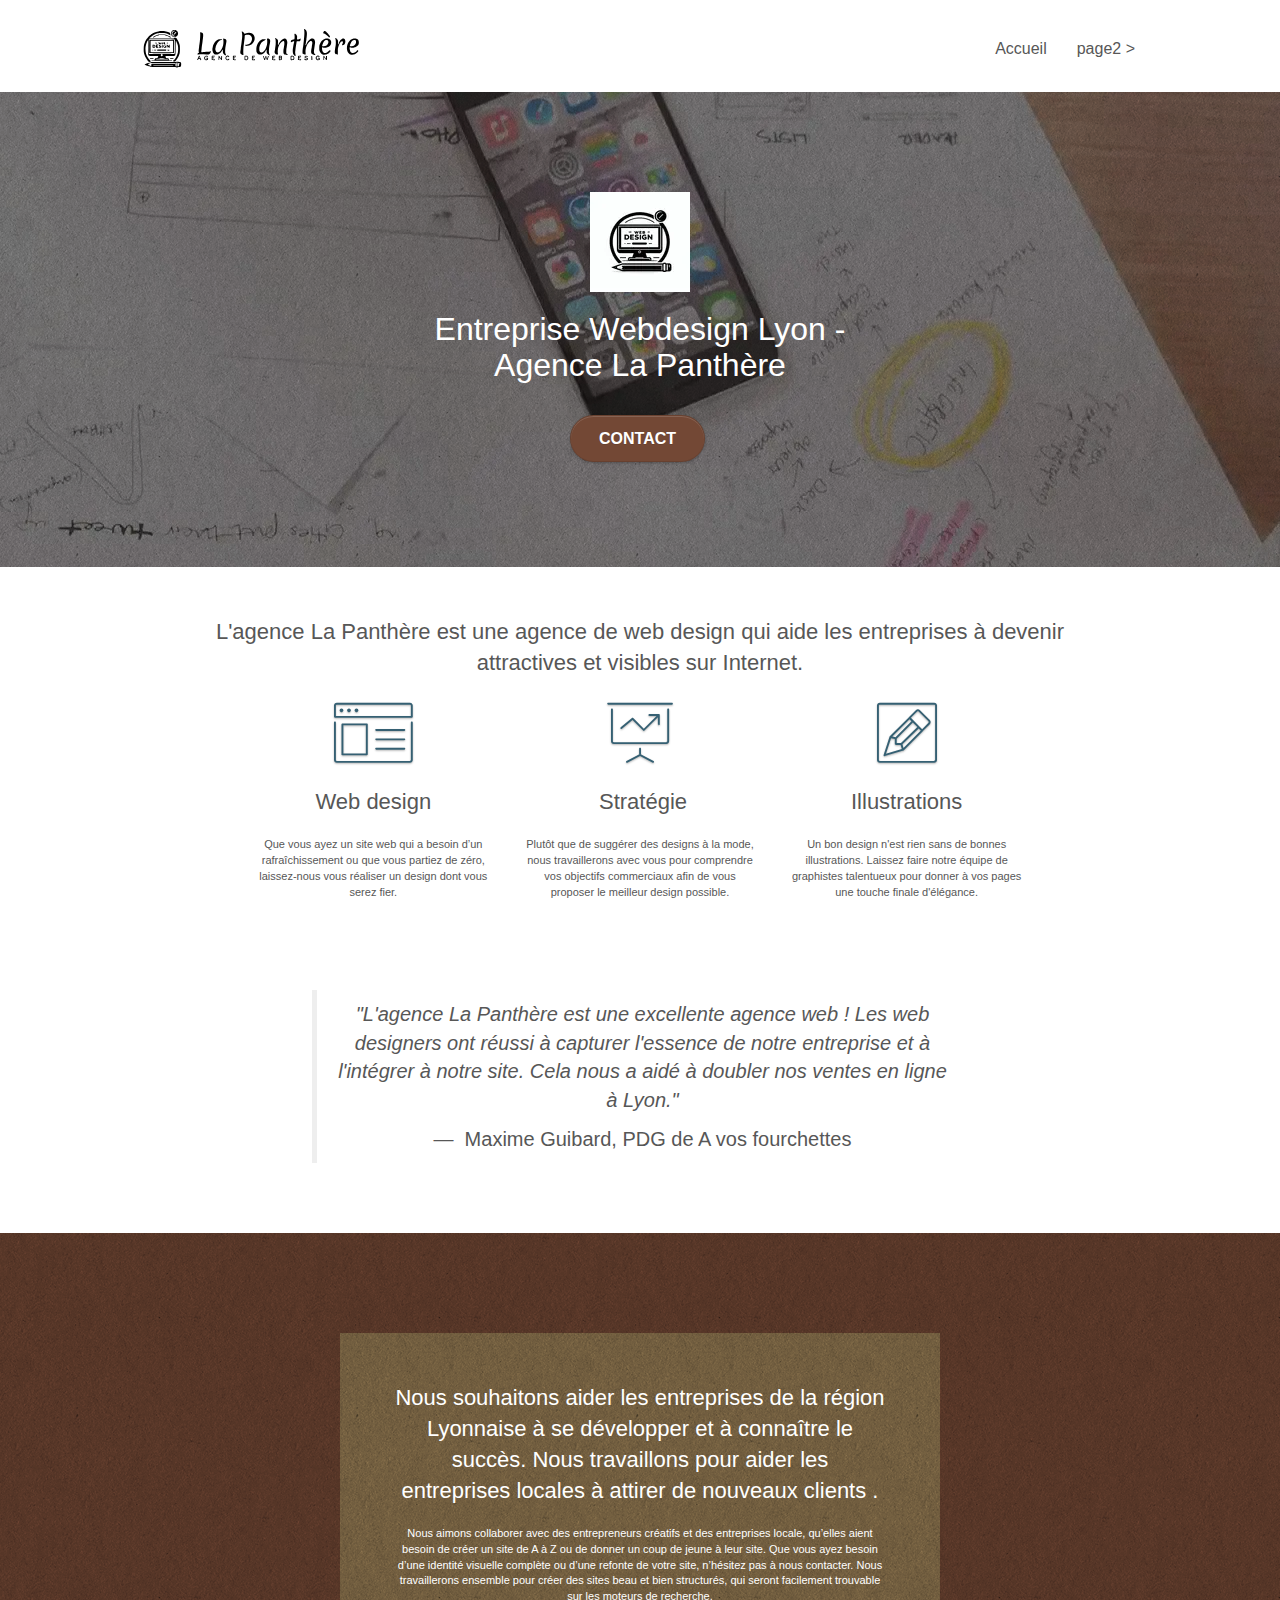
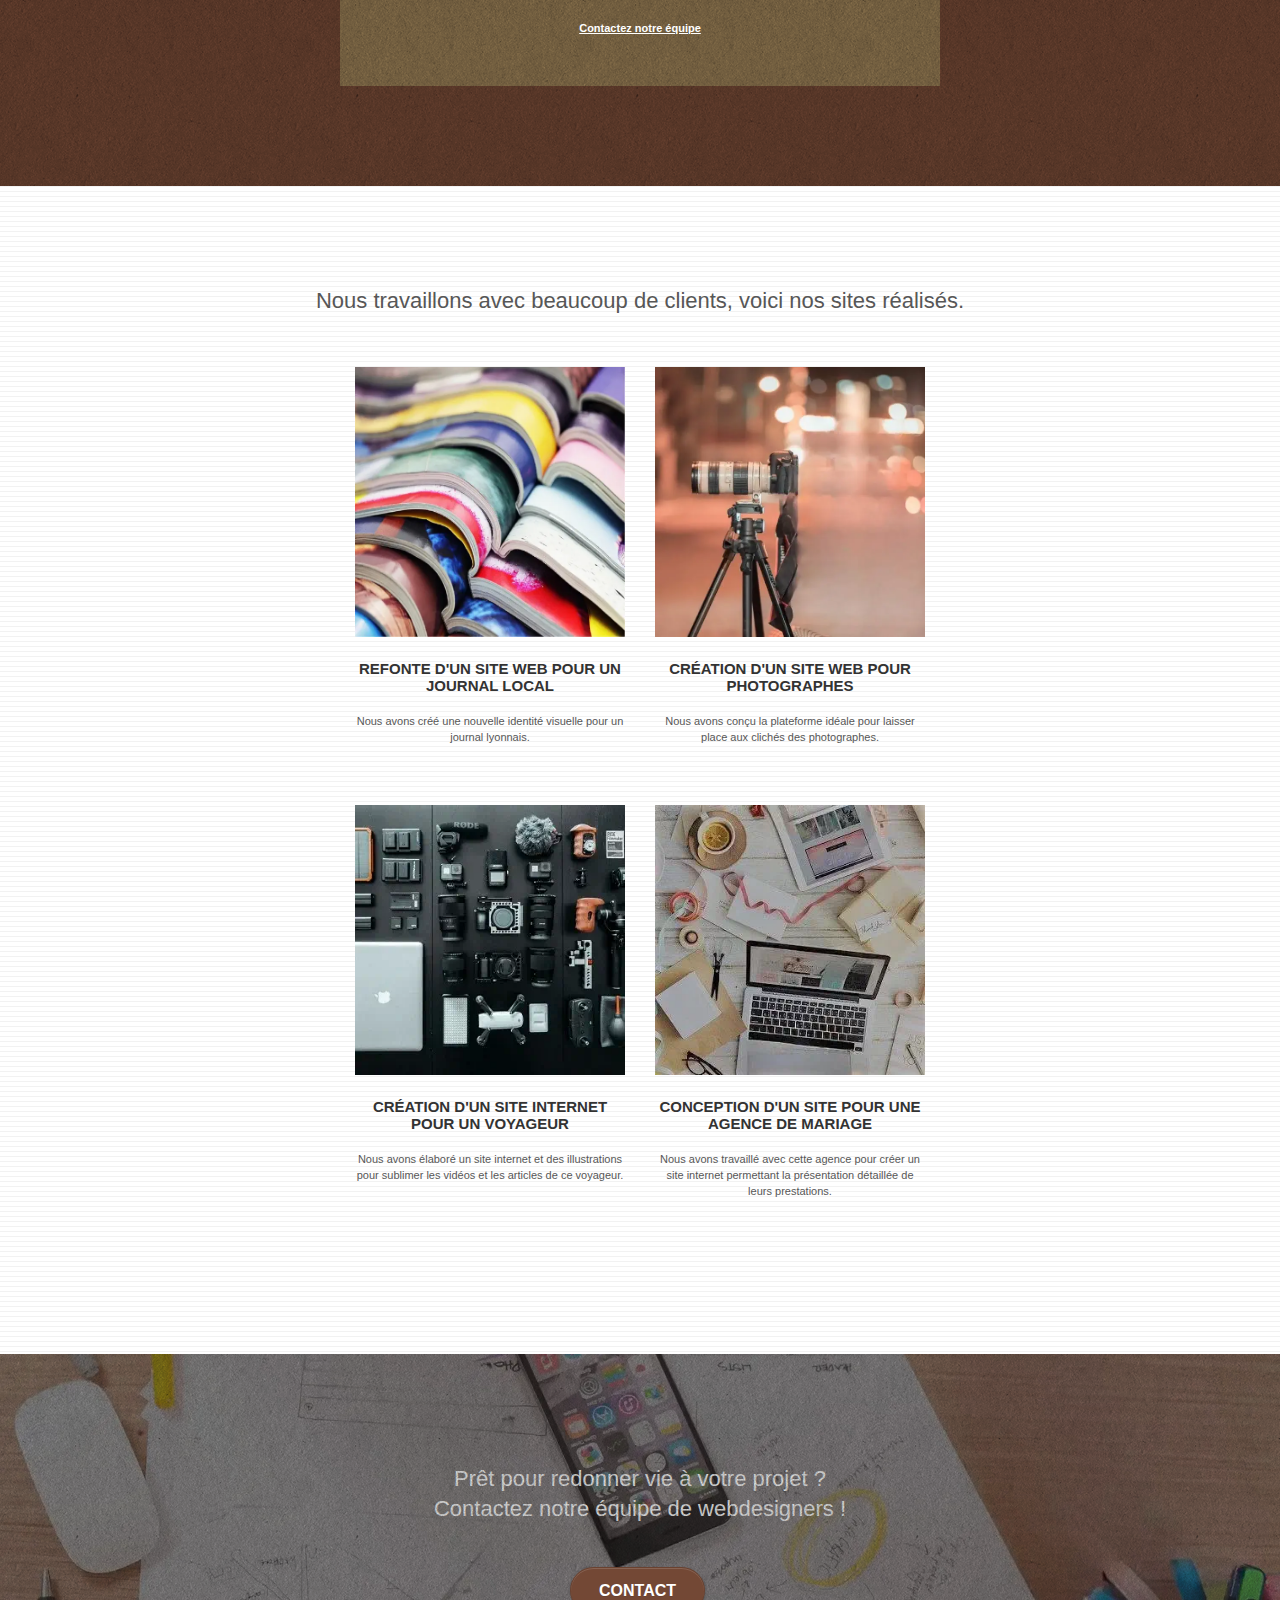
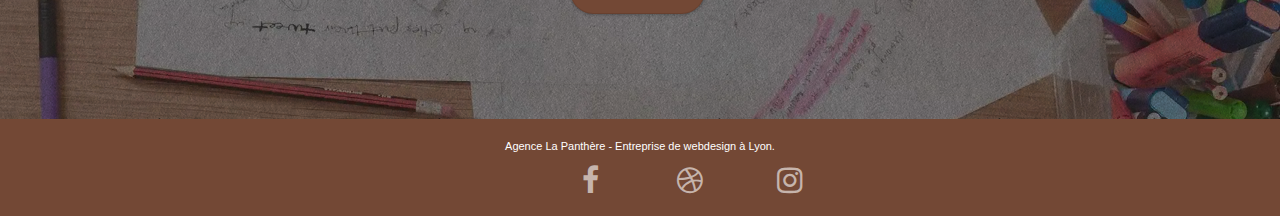
==== index.html @ 99da9e85 "je relie index.html au fichier jquery.touchSwipe.js minifié" ====
<!doctype html>
<html lang="fr">
<head>
    <meta charset="utf-8">
    <meta name="keywords" content="seo, google, site web, site internet, agence design paris, agence design, agence design,agence design,agence design,agence design,agence design,agence design,agence design,agence design">
	<meta name="title" content="Entreprise Webdesign Lyon - La Panthère ">
    <meta name="description" content="Vous recherchez une entreprise de webdesign à Lyon ou vous voulez tout simplement un site pour votre entreprise ? Vous êtes au bon endroit ! Découvrez les sites réalisés par notre équipe de graphistes et développeurs puis contactez-nous pour passer au votre.">
    <meta name="viewport" content="width=device-width, initial-scale=1.0, viewport-fit=cover">
	<meta name="robots" content="index, follow">
    <link rel="shortcut icon" type="image/png" href="favicon.webp">
    
	<link rel="preload" fetchpriority="high" as="image" href="img/agence-la-panthere.webp" type="image/webp">


	<link rel="stylesheet" type="text/css" href="./css-minifier/bootstrap.min.css" media="all">
	<link rel="stylesheet" type="text/css" href="style.min.css" media="all">
	<link rel="stylesheet" type="text/css" href="./css-minifier/font-awesome.min.css" media="all" >
	<link rel="stylesheet" type="text/css" href="./css-minifier/et-line.min.css" media="all">
	
    
	<script src="./js-minifier/jquery-2.1.0.min.js" defer></script>
	<script src="./js-minifier/bootsrap.min.js" defer></script>
	<script src="./js-minifier/blocs.min.js" defer></script>
	<script src="./js-minifier/jquery.touchSwipe.min.js" defer></script>

    <title>Accueil - Agence La Panthère</title>

    
<!-- Analytics -->
 
<!-- Analytics END -->
    
</head>
<body>
<!-- Principal conteneur -->
<div class="page-container">
    
<!-- bloc-0 -->
<header class="bloc bgc-white l-bloc " id="bloc-0">
	<div class="container bloc-sm">

		<nav class="navbar row">
			<div class="navbar-header">
				<a class="navbar-brand" href="index.html"><img src="img/agence-la-panthere-monochrome.svg" alt="Logo accompagné du texte La Panthère Agence de Web Design" height="40" /></a>
				<button aria-controls="toggleNavbar" aria-expanded="false" aria-label="Toggle navigation" id="nav-toggle" type="button" class="ui-navbar-toggle navbar-toggle" data-toggle="collapse" data-target=".navbar-1">
					<span class="sr-only">Toggle navigation</span><span class="icon-bar"></span><span class="icon-bar"></span><span class="icon-bar"></span>
				</button>
			</div>
			<div class="collapse navbar-collapse navbar-1 special-dropdown-nav">
				<ul class="site-navigation nav navbar-nav" id="toggleNavbar">
					<li>
						<a href="index.html" aria-current="page">Accueil</a>
					</li>
					<li>
						<a href="Entreprise-webdesign-Lyon-Contact.html">page2 &gt;</a>
					</li>
				</ul>
			</div>
		</nav>
	</div>
</header>
<!-- bloc-0 END -->

<main >
<!-- bloc-1-presentation -->
<section class="bloc bgc-dark-slate-blue bg-banniere d-bloc bg-t-edge bloc-bg-texture texture-paper b-parallax" id="bloc-1-hero">
	<div class="container bloc-lg">
		<div class="row tight-width-whitespace">
			<div class="col-sm-12">
				<img src="img/logo.webp" class="center-block image-resize-mode" width="100" alt="logo de l'entreprise de web design La Panthère" />
				<h1 class="text-center hero-bloc-text tc-white ">
					Entreprise Webdesign Lyon -<br>Agence La Panthère
				</h1>
				<div class="text-center">
					<a href="Entreprise-webdesign-Lyon-Contact.html" class="btn btn-lg btn-clean btn-rd cta-hero btn-atomic-tangerine" id="cta-hero" role="button" >Contact</a>
				</div>
			</div>
		</div>
	</div>
</section>
<!-- bloc-1-presentation END -->

<!-- bloc-2-services -->
<section class="bloc bgc-white l-bloc" id="bloc-2-services">
	<div class="container bloc-md">
		<div class="row">
			<div class="col-sm-12 text-center">
				<h2 class="texte">L'agence La Panthère est une agence de web design qui aide les entreprises à devenir attractives et visibles sur Internet.</h2>
			</div>
		</div>
		<div class="row voffset-lg med-width-whitespace">
			<div class="col-sm-4">
				<div class="text-center">
					<span class="et-icon-browser sm-shadow icon-dark-slate-blue icons icon-lg" aria-hidden="true"></span>
				</div>
				<h2 class="mg-md text-center">
					Web design
				</h2>
				<p class="text-center ">
					Que vous ayez un site web qui a besoin d&rsquo;un rafraîchissement ou que vous partiez de zéro, laissez-nous vous réaliser un design dont vous serez fier.
				</p>
			</div>
			<div class="col-sm-4">
				<div class="text-center">
					<span class="et-icon-presentation sm-shadow icon-dark-slate-blue icons icon-lg" aria-hidden="true"></span>
				</div>
				<h2 class="mg-md text-center">
					&nbsp;Stratégie
				</h2>
				<p class="text-center ">
					Plutôt que de suggérer des designs à la mode, nous travaillerons avec vous pour comprendre vos objectifs commerciaux afin de vous proposer le meilleur design possible.<br>
				</p>
			</div>
			<div class="col-sm-4">
				<div class="text-center">
					<span class="et-icon-edit sm-shadow icon-dark-slate-blue icons icon-lg" aria-hidden="true"></span>
				</div>
				<h2 class="mg-md text-center">
					Illustrations
				</h2>
				<p class="text-center ">
					Un bon design n'est rien sans de bonnes illustrations. Laissez faire notre équipe de graphistes talentueux pour donner à vos pages une touche finale d'élégance.
				</p>
			</div>
		</div>
		<div class="row voffset-lg voffset">
			<div class="col-xs-12 col-md-8 col-md-offset-2 text-center">
				<blockquote> <p class="temoignage">"L'agence La Panthère est une excellente agence web ! Les web designers ont réussi à capturer l'essence de notre entreprise et à l'intégrer à notre site. Cela nous a aidé à doubler nos ventes en ligne à Lyon."</p> <footer class="client" aria-label="Identité du client" > Maxime Guibard, PDG de A vos fourchettes </footer> </blockquote>
			</div>
		</div>
	</div>
</section>
<!-- bloc-2-services END -->

<!-- bloc-3-what-i-do -->
<section class="bloc tc-white bgc-atomic-tangerine bg-presentation d-bloc bloc-bg-texture texture-paper b-parallax" id="bloc-3-what-i-do">
	<div class="container bloc-lg">
		<div class="row tight-width-whitespace black-background">
			<div class="col-sm-12">
				<h2 class="mg-md text-center tc-white">
					Nous souhaitons aider les entreprises de la région Lyonnaise à se développer et à connaître le succès. Nous travaillons pour aider les entreprises locales à attirer de nouveaux clients .<br>
				</h2>
				<p class="text-center white">
					Nous aimons collaborer avec des entrepreneurs créatifs et des entreprises locale, qu’elles aient besoin de créer un site de A à Z ou de donner un coup de jeune à leur site. Que vous ayez besoin d’une identité visuelle complète ou d’une refonte de votre site, n’hésitez pas à nous contacter. Nous travaillerons ensemble pour créer des sites beau et bien structurés, qui seront facilement trouvable sur les moteurs de recherche. <br><br><a class="ltc-white bold-link" href="Entreprise-webdesign-Lyon-Contact.html">Contactez notre équipe</a><br>
				</p>
			</div>
		</div>
	</div>
</section>
<!-- bloc-3-what-i-do END -->

<!-- bloc-4-portfolio -->
<section class="bloc bgc-white bg-lines-h2-bg bg-repeat l-bloc" id="bloc-4-portfolio">
	<div class="container bloc-lg">
		<div class="row">
			<div class="col-sm-12 text-center">
				<h2 class="texte">Nous travaillons avec beaucoup de clients, voici nos sites réalisés.</h2>
			</div>
		</div>
		<div class="row tight-width-whitespace portfolio-row">
			<div class="col-sm-6">
				<a href="#" data-lightbox="img/1.webp" data-gallery-id="gallery-1" data-caption="Refonte d'un site web pour un journal local" data-frame="snapshot-lb"><img src="img/1.webp" alt="Journaux superposés les uns sur les autres" class="img-responsive portfolio-thumb" /></a>
				<h3 class="mg-md text-center">
					Refonte d'un site web pour un journal local
				</h3>
				<p class="text-center">
					Nous avons créé une nouvelle identité visuelle pour un journal lyonnais.
				</p>
			</div>
			<div class="col-sm-6">
				<a href="#" data-lightbox="img/2.webp" data-gallery-id="gallery-1" data-caption="Création d'un site web pour photographes" data-frame="snapshot-lb"><img src="img/2.webp" class="img-responsive portfolio-thumb" alt="Appareil photo sur trépied posé dans la rue en soirée" /></a>
				<h3 class="mg-md text-center">
					Création d'un site web pour photographes
				</h3>
				<p class="text-center">
					Nous avons conçu la plateforme idéale pour laisser place aux clichés des photographes.
				</p>
			</div>
		</div>
		<div class="row tight-width-whitespace portfolio-row">
			<div class="col-sm-6">
				<a href="#" data-lightbox="img/3.webp" data-gallery-id="gallery-1" data-caption="Création d'un site internet pour un voyageur" data-frame="snapshot-lb"><img src="img/3.webp" class="img-responsive portfolio-thumb" alt="Outils diverses, dont un ordinateur portable et un micro, posés sur une table"/></a>
				<h3 class="mg-md text-center">
					Création d'un site internet pour un voyageur
				</h3>
				<p class="text-center">
					Nous avons élaboré un site internet et des illustrations pour sublimer les vidéos et les articles de ce voyageur.
				</p>
			</div>
			<div class="col-sm-6">
				<a href="#" data-lightbox="img/4.webp" data-gallery-id="gallery-1" data-caption="Conception d'un site pour une agence de mariage" data-frame="snapshot-lb"><img src="img/4.webp" class="img-responsive portfolio-thumb" alt="Table de travail avec diverses objets, dont un ordinateur portable, une tablette, des rubans, un ciseau, du papier cartonné" /></a>
				<h3 class="mg-md text-center">
					Conception d'un site pour une agence de mariage
				</h3>
				<p class="text-center">
					Nous avons travaillé avec cette agence pour créer un site internet permettant la présentation détaillée de leurs prestations.
				</p>
			</div>
		</div>
	</div>
</section>
<!-- bloc-4-portfolio END -->

<!-- bloc-5-cta -->
<section class="bloc bgc-dark-slate-blue bg-banniere d-bloc bloc-bg-texture texture-paper" id="bloc-5-cta">
	<div class="container bloc-lg">
		<div class="row">
			<h2 class="mg-md text-center tc-white">
				Prêt pour redonner vie à votre projet ?<br>Contactez notre équipe de webdesigners !
			</h2>
			<div class="col-sm-12 text-center">
				<a href="Entreprise-webdesign-Lyon-Contact.html" class="btn btn-atomic-tangerine btn-clean btn-rd btn-lg cta-hero" role="button">Contact</a>
			</div>
		</div>
	</div>
</section>
<!-- bloc-5-cta END -->
</main>

<!-- Footer - bloc-8 -->
<footer class="bloc bgc-atomic-tangerine d-bloc" id="bloc-8" aria-label="Footer de la page">
	<div class="container bloc-sm">
		<div class="row">
			<div class="col-sm-12">
				<p class="text-center white">
					Agence La Panthère - Entreprise de webdesign à Lyon.<br>
				</p>
				<div class="row row-no-gutters social">
					<div class="col-sm-3">
						<div class="text-center">
							<a class="social" href="index.html" aria-label="Twitter de l'agence"><!--<span class="fa fa-twitter icon-md" ></span>--></a>
						</div>
					</div>
					<div class="col-sm-3">
						<div class="text-center">
							<a class="social" href="index.html" aria-label="Facebook de l'agence"><span class="fa fa-facebook icon-md" ></span></a>
						</div>
					</div>
					<div class="col-sm-3">
						<div class="text-center">
							<a class="social" href="index.html" aria-label="Dribble de l'agence"><span class="fa fa-dribbble icon-md" ></span></a>
						</div>
					</div>
					<div class="col-sm-3">
						<div class="text-center">
							<a class="social" href="index.html" aria-label="Instagram de l'agence"><span class="fa fa-instagram icon-md" ></span></a>
						</div>
					</div>
				</div>
			</div>
		</div>
	</div>
</footer>
<!-- Footer - bloc-8 END -->

</div>
<!-- Principal conteneur END -->
    

</body>
</html>
---- style.min.css ----
body{margin:0;padding:0;background:#FFF;overflow-x:hidden;-webkit-font-smoothing:antialiased;-moz-osx-font-smoothing:grayscale}a,button{transition:all .3s ease-in-out}a:hover{text-decoration:none;cursor:pointer}#page-loading-blocs-notifaction{position:fixed;top:0;bottom:0;width:100%;z-index:100000;background:#fff url("img/pageload-spinner.gif") no-repeat center center}.bloc{width:100%;clear:both;background:50% 50% no-repeat;padding:0 50px;-webkit-background-size:cover;-moz-background-size:cover;-o-background-size:cover;background-size:cover;position:relative}.bloc .container{padding-left:0;padding-right:0}.bloc-lg{padding:100px 50px}.bloc-md{padding:50px}.bloc-sm{padding:20px 50px}.bg-center,.bg-l-edge,.bg-r-edge,.bg-t-edge,.bg-b-edge,.bg-tl-edge,.bg-bl-edge,.bg-tr-edge,.bg-br-edge,.bg-repeat{-webkit-background-size:auto !important;-moz-background-size:auto !important;-o-background-size:auto !important;background-size:auto !important}.bg-repeat{background:repeat}.bg-t-edge{background:top no-repeat}.bloc-bg-texture::before{content:"";background-size:2px 2px;position:absolute;top:0;bottom:0;left:0;right:0}.texture-paper::before{background:url("img/texture-paper.webp");background-size:280px 280px}.b-parallax{background-attachment:fixed}.d-bloc{color:rgba(255,255,255,.7)}.d-bloc button:hover{color:rgba(255,255,255,.9)}.d-bloc .icon-round,.d-bloc .icon-square,.d-bloc .icon-rounded,.d-bloc .icon-semi-rounded-a,.d-bloc .icon-semi-rounded-b{border-color:rgba(255,255,255,.9)}.d-bloc .divider-h span{border-color:rgba(255,255,255,.2)}.d-bloc .a-btn,.d-bloc .navbar a,.d-bloc .navbar-brand,.d-bloc a .icon-sm,.d-bloc a .icon-md,.d-bloc a .icon-lg,.d-bloc a .icon-xl,.d-bloc h1 a,.d-bloc h2 a,.d-bloc h3 a,.d-bloc h4 a,.d-bloc h5 a,.d-bloc h6 a,.d-bloc p a{color:rgba(255,255,255,.6)}.d-bloc .a-btn:hover,.d-bloc .navbar a:hover,.d-bloc .navbar-brand:hover,.d-bloc a:hover .icon-sm,.d-bloc a:hover .icon-md,.d-bloc a:hover .icon-lg,.d-bloc a:hover .icon-xl,.d-bloc h1 a:hover,.d-bloc h2 a:hover,.d-bloc h3 a:hover,.d-bloc h4 a:hover,.d-bloc h5 a:hover,.d-bloc h6 a:hover,.d-bloc p a:hover{color:rgba(255,255,255,1)}.d-bloc .navbar-toggle .icon-bar{background:rgba(255,255,255,1)}.d-bloc .btn-wire,.d-bloc .btn-wire:hover{color:rgba(255,255,255,1);border-color:rgba(255,255,255,1)}.d-bloc .panel{color:rgba(0,0,0,.5)}.d-bloc .panel button:hover{color:rgba(0,0,0,.7)}.d-bloc .panel icon{border-color:rgba(0,0,0,.7)}.d-bloc .panel .divider-h span{border-color:rgba(0,0,0,.1)}.d-bloc .panel .a-btn{color:rgba(0,0,0,.6)}.d-bloc .panel .a-btn:hover{color:rgba(0,0,0,1)}.d-bloc .panel .btn-wire,.d-bloc .panel .btn-wire:hover{color:rgba(0,0,0,.7);border-color:rgba(0,0,0,.3)}.d-bloc .panel,.l-bloc{color:rgba(0,0,0,.5)}.d-bloc .panel button:hover,.l-bloc button:hover{color:rgba(0,0,0,.7)}.l-bloc .icon-round,.l-bloc .icon-square,.l-bloc .icon-rounded,.l-bloc .icon-semi-rounded-a,.l-bloc .icon-semi-rounded-b{border-color:rgba(0,0,0,.7)}.d-bloc .panel .divider-h span,.l-bloc .divider-h span{border-color:rgba(0,0,0,.1)}.d-bloc .panel .a-btn,.l-bloc .a-btn,.l-bloc .navbar a,.l-bloc .navbar-brand,.l-bloc a .icon-sm,.l-bloc a .icon-md,.l-bloc a .icon-lg,.l-bloc a .icon-xl,.l-bloc h1 a,.l-bloc h2 a,.l-bloc h3 a,.l-bloc h4 a,.l-bloc h5 a,.l-bloc h6 a,.l-bloc p a{color:rgba(0,0,0,.6)}.d-bloc .panel .a-btn:hover,.l-bloc .a-btn:hover,.l-bloc .navbar a:hover,.l-bloc .navbar-brand:hover,.l-bloc a:hover .icon-sm,.l-bloc a:hover .icon-md,.l-bloc a:hover .icon-lg,.l-bloc a:hover .icon-xl,.l-bloc h1 a:hover,.l-bloc h2 a:hover,.l-bloc h3 a:hover,.l-bloc h4 a:hover,.l-bloc h5 a:hover,.l-bloc h6 a:hover,.l-bloc p a:hover{color:rgba(0,0,0,1)}.l-bloc .navbar-toggle .icon-bar{color:rgba(0,0,0,.6)}.d-bloc .panel .btn-wire,.d-bloc .panel .btn-wire:hover,.l-bloc .btn-wire,.l-bloc .btn-wire:hover{color:rgba(0,0,0,.7);border-color:rgba(0,0,0,.3)}.voffset{margin-top:30px}.voffset-lg{margin-top:80px}.row-no-gutters{margin-right:0;margin-left:0}.row.row-no-gutters>[class^="col-"],.row.row-no-gutters>[class*=" col-"]{padding-right:0;padding-left:0}#bloc-1-hero h1{font-size:32px}.navbar{margin-bottom:0;z-index:1}.navbar-brand{height:auto;padding:3px 15px;font-size:25px;font-weight:normal;font-weight:600;line-height:44px}.navbar-brand img{max-height:200px;margin:0 5px 0 0;display:inline}.navbar-brand img[src$=svg]{min-width:100px}.nav-center .navbar-brand img{margin:0}.navbar .nav{padding-top:2px;margin-right:-16px;float:right;z-index:1}.nav>li{float:left;margin-top:4px;font-size:16px}.navbar-nav .open .dropdown-menu>li>a{text-align:inherit}.nav>li a:hover,.nav>li a:focus{background:transparent}.navbar-toggle{margin:10px 10px 0 0;border:0}.navbar-toggle:hover{background:transparent !important}.navbar-toggle .icon-bar{background-color:rgba(0,0,0,.5);width:26px}.nav-invert .navbar .nav{float:left}.nav-invert .navbar-header,.nav-invert .navbar-brand{float:right;position:relative;z-index:2}@media(min-width:768px){.site-navigation{position:absolute;top:50%;right:20px;transform:translate(0,-50%);-webkit-transform:translateY(-50%)}.nav>li .dropdown-menu a,.nav>li .dropdown-menu a:hover{color:#484848}.nav-invert .site-navigation{left:0;right:0}.nav-center{text-align:center}.nav-center .navbar-header{width:100%}.nav-center .navbar-header,.nav-center .navbar-brand,.nav-center .nav>li{float:none;display:inline-block}.nav-center .site-navigation{position:relative;width:100%;right:0;margin-right:0;margin-top:20px}.nav-center.mini-nav .navbar-toggle{float:none;margin:10px auto 0}}.nav>li>.dropdown a{background:none !important;display:block;padding:14px 15px}nav .caret{margin:0 5px}.dropdown-menu .dropdown-menu{top:-8px;left:100%}.dropdown-menu .dropmenu-flow-right{top:100%;left:0;margin-left:-1px;border-top-left-radius:0;border-top-right-radius:0}.dropdown-menu .dropdown span{border:4px solid black;border-top-color:transparent;border-right-color:transparent;border-bottom-color:transparent;margin:6px -5px 0 0 !important;float:right}.mg-md{margin-top:10px;margin-bottom:20px}.mg-lg{margin-top:10px;margin-bottom:40px}.btn{margin:0 5px 5px 0}.btn.pull-right{margin:0 0 5px 5px}.btn-d,.btn-d:hover,.btn-d:focus{color:#FFF;background:rgba(0,0,0,.3)}.btn-rd{border-radius:40px}.btn-clean{border:1px solid rgba(0,0,0,.08);border-bottom-color:rgba(0,0,0,.1);text-shadow:0 1px 0 rgba(0,0,1,.1);box-shadow:0 1px 3px rgba(0,0,1,.25),inset 0 1px 0 0 rgba(255,255,255,.15)}.icon-md{font-size:30px !important}.icon-lg{font-size:60px !important}.sm-shadow{text-shadow:0 1px 2px rgba(0,0,0,.3)}.panel-sq,.panel-sq .panel-heading,.panel-sq .panel-footer{border-radius:0}.panel-rd{border-radius:30px}.panel-rd .panel-heading{border-radius:29px 29px 0 0}.panel-rd .panel-footer{border-radius:0 0 29px 29px}.form-control{border-color:rgba(0,0,0,.1);box-shadow:none}.scrollToTop{width:40px;height:40px;position:fixed;bottom:20px;right:20px;opacity:0;z-index:500;transition:all .3s ease-in-out}.scrollToTop span{margin-top:6px}.showScrollTop{font-size:14px;opacity:1}a[data-lightbox]{position:relative;display:block;text-align:center}a[data-lightbox]:hover::before{content:"+";font-family:"HelveticaNeue-Light","Helvetica Neue Light","Helvetica Neue",Helvetica,Arial;font-size:32px;width:50px;height:50px;margin-left:-25px;border-radius:50%;background:rgba(0,0,0,.6);color:#FFF;font-weight:100;z-index:1;position:absolute;top:50%;transform:translateY(-50%);-webkit-transform:translateY(-50%)}a[data-lightbox]:hover img{opacity:.6;-webkit-animation-fill-mode:none;animation-fill-mode:none}#lightbox-modal{display:flex;align-items:center}#lightbox-modal .modal-dialog{width:90%;max-width:900px;margin:0 auto 0}#lightbox-modal .modal-dialog img{max-height:90vh;margin:0 auto}.lightbox-caption{padding:20px;color:#FFF;background:rgba(0,0,0,.5);position:absolute;left:15px;right:15px;bottom:5px}.close-lightbox{color:#FFF;font-size:30px;position:absolute;top:20px;right:20px;z-index:20;background:rgba(0,0,0,.5);border:0;line-height:30px;padding:0 9px 5px;opacity:.3}.close-lightbox:hover,.next-lightbox:hover,.prev-lightbox:hover{opacity:1;color:#FFF}.next-lightbox,.prev-lightbox{font-size:20px;color:rgba(255,255,255,.9);background:rgba(0,0,0,.5);transition:all .2s ease-in-out;position:absolute;top:45%;z-index:1;opacity:.4}.next-lightbox{padding:6px 8px 1px 13px;right:25px}.prev-lightbox{padding:6px 13px 1px 10px;left:25px}.snapshot-lb .modal-body{padding-bottom:45px}.snapshot-lb .lightbox-caption{padding:0;color:rgba(0,0,0,.5);background:0}h1,h2,h3,h4,h5,h6,p,label,.btn,a{font-family:"helvetica";font-weight:400;color:#575757 !important}.container{max-width:1000px}.hero-bloc-text{font-size:38px}.hero-bloc-text-sub{font-size:36px}.statement-bloc-text{line-height:26px;font-style:italic;font-size:20px;text-align:center;font-weight:lighter;max-width:520px;margin:auto auto auto auto}p{font-size:11px}.tight-width-whitespace{max-width:600px;margin:auto auto auto auto}.h1{font-size:20px;font-family:"Open Sans"}.cta-hero{margin-top:22px;color:#fff !important;text-transform:uppercase;padding:12px 28px 12px 28px;font-size:16px;font-weight:700}.social{max-width:400px;margin:auto auto auto auto}h2{font-size:22px;line-height:1.4em}h3{font-size:15px;text-transform:uppercase;font-weight:700;color:#333 !important}.med-width-whitespace{max-width:800px;margin:auto auto auto auto;box-shadow:0 0 0 #000}h1{color:#333 !important}h4{color:#333 !important}.icons{margin-bottom:14px;margin-top:24px}.white{color:#fff !important}.portfolio-thumb{margin-bottom:24px}.portfolio-row{margin-bottom:44px;margin-top:50px}.avatar{box-shadow:0 4px 9px rgba(0,0,0,0.3)}.black-background{background-color:rgba(165,147,99,0.7);padding:40px 40px 40px 40px}.bold-link{font-weight:900;text-decoration:underline !important}.bgc-white{background-color:#fff}.bgc-dark-slate-blue{background-color:#356073}.bgc-atomic-tangerine{background-color:#734835}.tc-white{color:#fff !important}.btn-atomic-tangerine{background:#734835;color:#fff !important}.btn-atomic-tangerine:hover{background:#8c7160 !important;color:#fff !important}.ltc-white{color:#fff !important}.ltc-white:hover{color:#ccc !important}.ltc-atomic-tangerine{color:#734835 !important}.ltc-atomic-tangerine:hover{color:#8c7160 !important}.icon-dark-slate-blue{color:#356073 !important;border-color:#356073 !important}.bg-dots-bg{background-image:url("img/dots-bg.webp")}.bg-lines-h2-bg{background-image:url("img/lines-h2-bg.webp")}.bg-banniere{background-image:url("img/agence-la-panthere.webp")}.bg-presentation{background-image:url("img/image-de-presentation.webp")}@media(max-width:1024px){.bloc{padding-left:20px;padding-right:20px}.bloc.full-width-bloc,.bloc-tile-2.full-width-bloc .container,.bloc-tile-3.full-width-bloc .container,.bloc-tile-4.full-width-bloc .container{padding-left:0;padding-right:0}}@media(max-width:992px) and (min-width:768px){.navbar .nav{max-width:80%}.nav-center.navbar .nav{max-width:100%}}@media only screen and (min-device-width:768px) and (max-device-width:1024px) and (orientation:landscape){.b-parallax{background-attachment:scroll}}@media only screen and (min-device-width:1024px) and (max-device-width:1366px) and (-webkit-min-device-pixel-ratio:1.5){.b-parallax{background-attachment:scroll}}@media(max-width:991px){.container{width:100%}.b-parallax{background-attachment:scroll}.page-container,#hero-bloc{overflow-x:hidden;position:relative}.bloc{padding-left:constant(safe-area-inset-left);padding-right:constant(safe-area-inset-right)}.bloc-group,.bloc-group .bloc{display:block;width:100%}.bloc-fill-screen .fill-bloc-top-edge,.bloc-fill-screen .fill-bloc-bottom-edge{padding:0 20px;padding-left:constant(safe-area-inset-left);padding-right:constant(safe-area-inset-right)}}@media(max-width:767px){.page-container{overflow-x:hidden;position:relative}h1,h2,h3,h4,h5,h6,p,#disqus_thread{padding-left:10px !important;padding-right:10px !important}.b-parallax{background-attachment:scroll}.navbar .nav{padding-top:0;border-top:1px solid rgba(0,0,0,.2);float:none !important}.navbar.row{margin-left:0;margin-right:0}.site-navigation{position:inherit;transform:none;-webkit-transform:none;-ms-transform:none}.nav>li{margin-top:0;border-bottom:1px solid rgba(0,0,0,.1);background:rgba(0,0,0,.05);text-align:left;padding-left:15px;width:100%}.nav>li:hover{background:rgba(0,0,0,.08)}.dropdown .dropdown a .caret{float:none;margin:5px 0 0 10px !important;border:4px solid black;border-bottom-color:transparent;border-right-color:transparent;border-left-color:transparent}#hero-bloc .navbar .nav{background:rgba(0,0,0,.8)}#hero-bloc .navbar .nav a{color:rgba(255,255,255,.6)}.hero{padding:50px 0}.hero-nav{left:-1px;right:-1px}.navbar-collapse{padding:0;overflow-x:hidden;-webkit-box-shadow:none;box-shadow:none}.navbar-brand img{max-height:40px;width:auto}.nav-invert .navbar-header{float:none;width:100%}.nav-invert .navbar-toggle{float:left;margin-left:10px}.bloc{padding-left:0;padding-right:0}.bloc-xxl,.bloc-xl,.bloc-lg{padding:40px 0}.bloc-sm,.bloc-md{padding-left:0;padding-right:0}.bloc-tile-2 .container,.bloc-tile-3 .container,.bloc-tile-4 .container,.bloc-fill-screen .fill-bloc-top-edge,.bloc-fill-screen .fill-bloc-bottom-edge{padding-left:0;padding-right:0}.a-block{padding:0 10px}.btn-dwn{display:none}.voffset{margin-top:5px}.voffset-md{margin-top:20px}.voffset-lg{margin-top:30px}form{padding:5px}.close-lightbox{display:inline-block}.blocsapp-device-iphone5{background-size:216px 425px;padding-top:60px;width:216px;height:425px}.blocsapp-device-iphone5 img{width:180px;height:320px}}@media(max-width:400px){.bloc{padding-left:0;padding-right:0}}@media(max-width:767px){.bloc-mob-center-text{text-align:center}}.texte{font-size:22px;margin:0 30px}.temoignage{font-size:20px;font-style:italic}.client{font-size:20px;color:#575757}
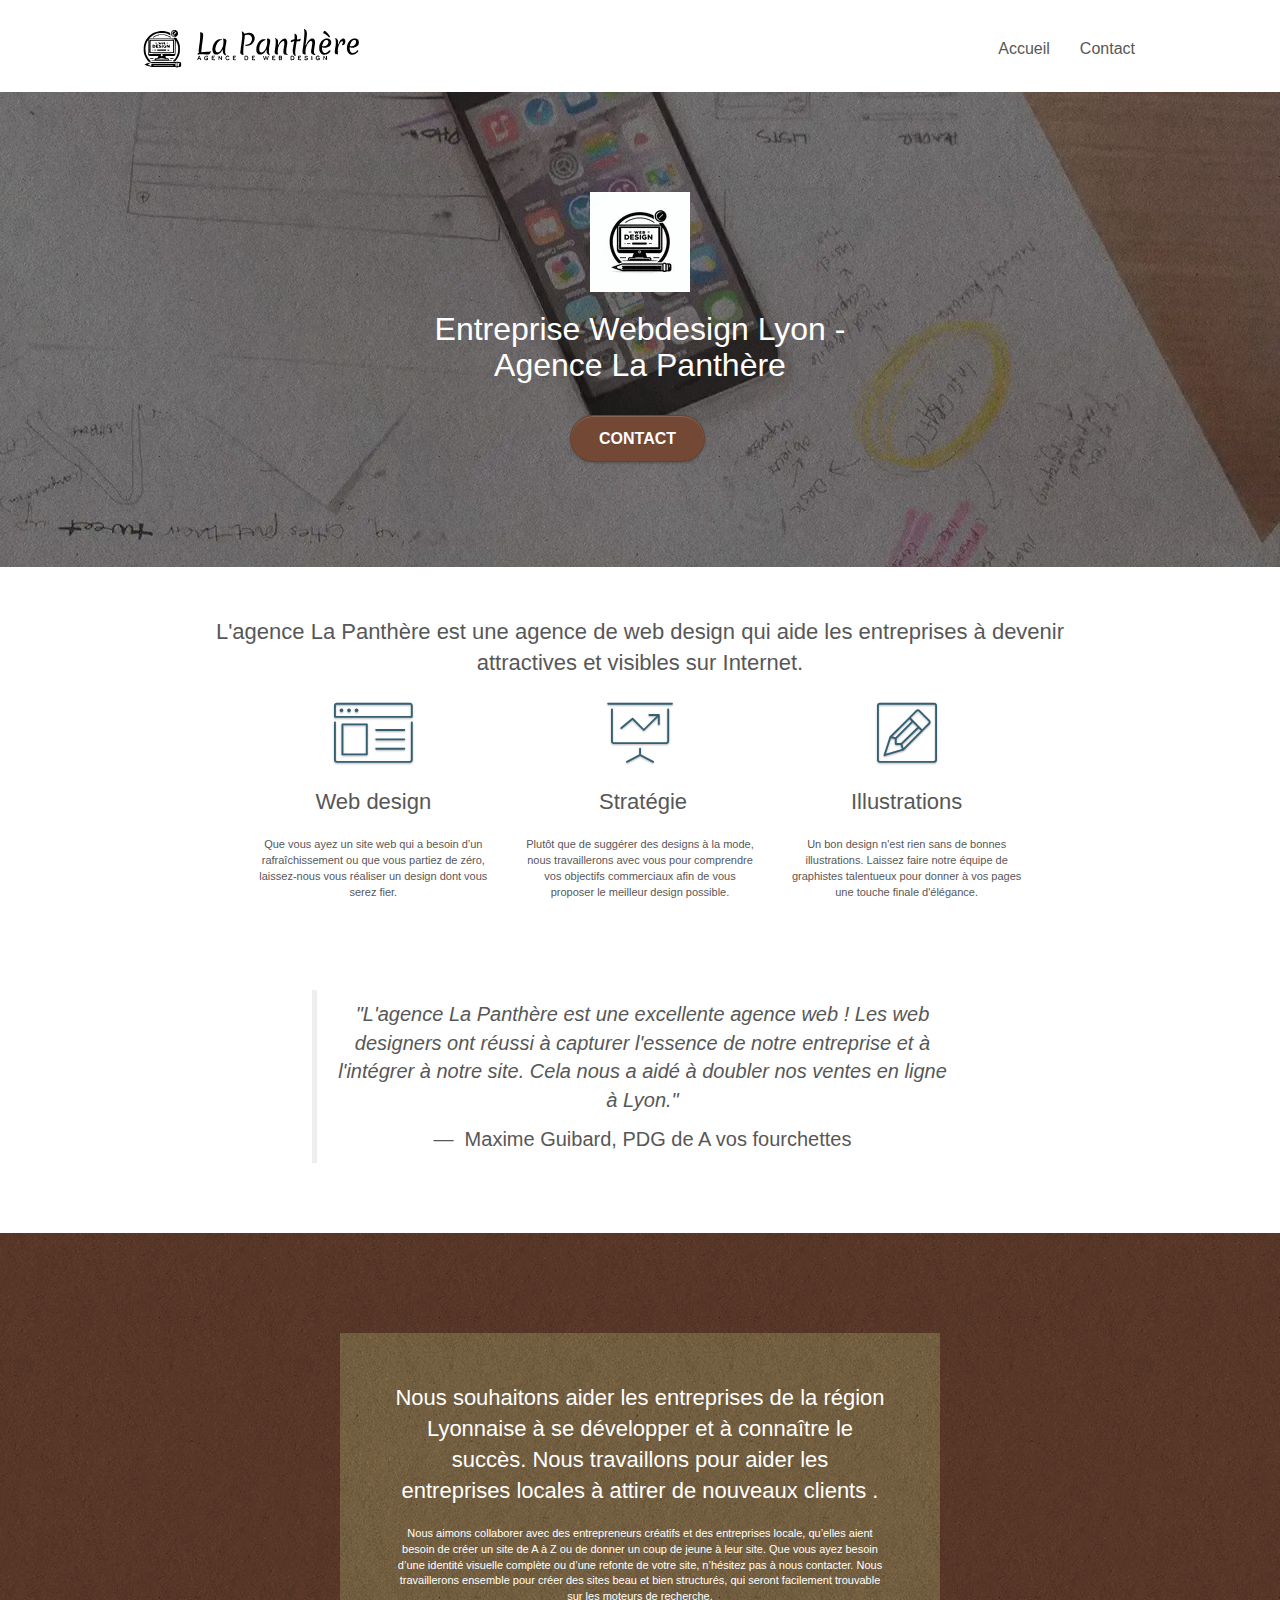
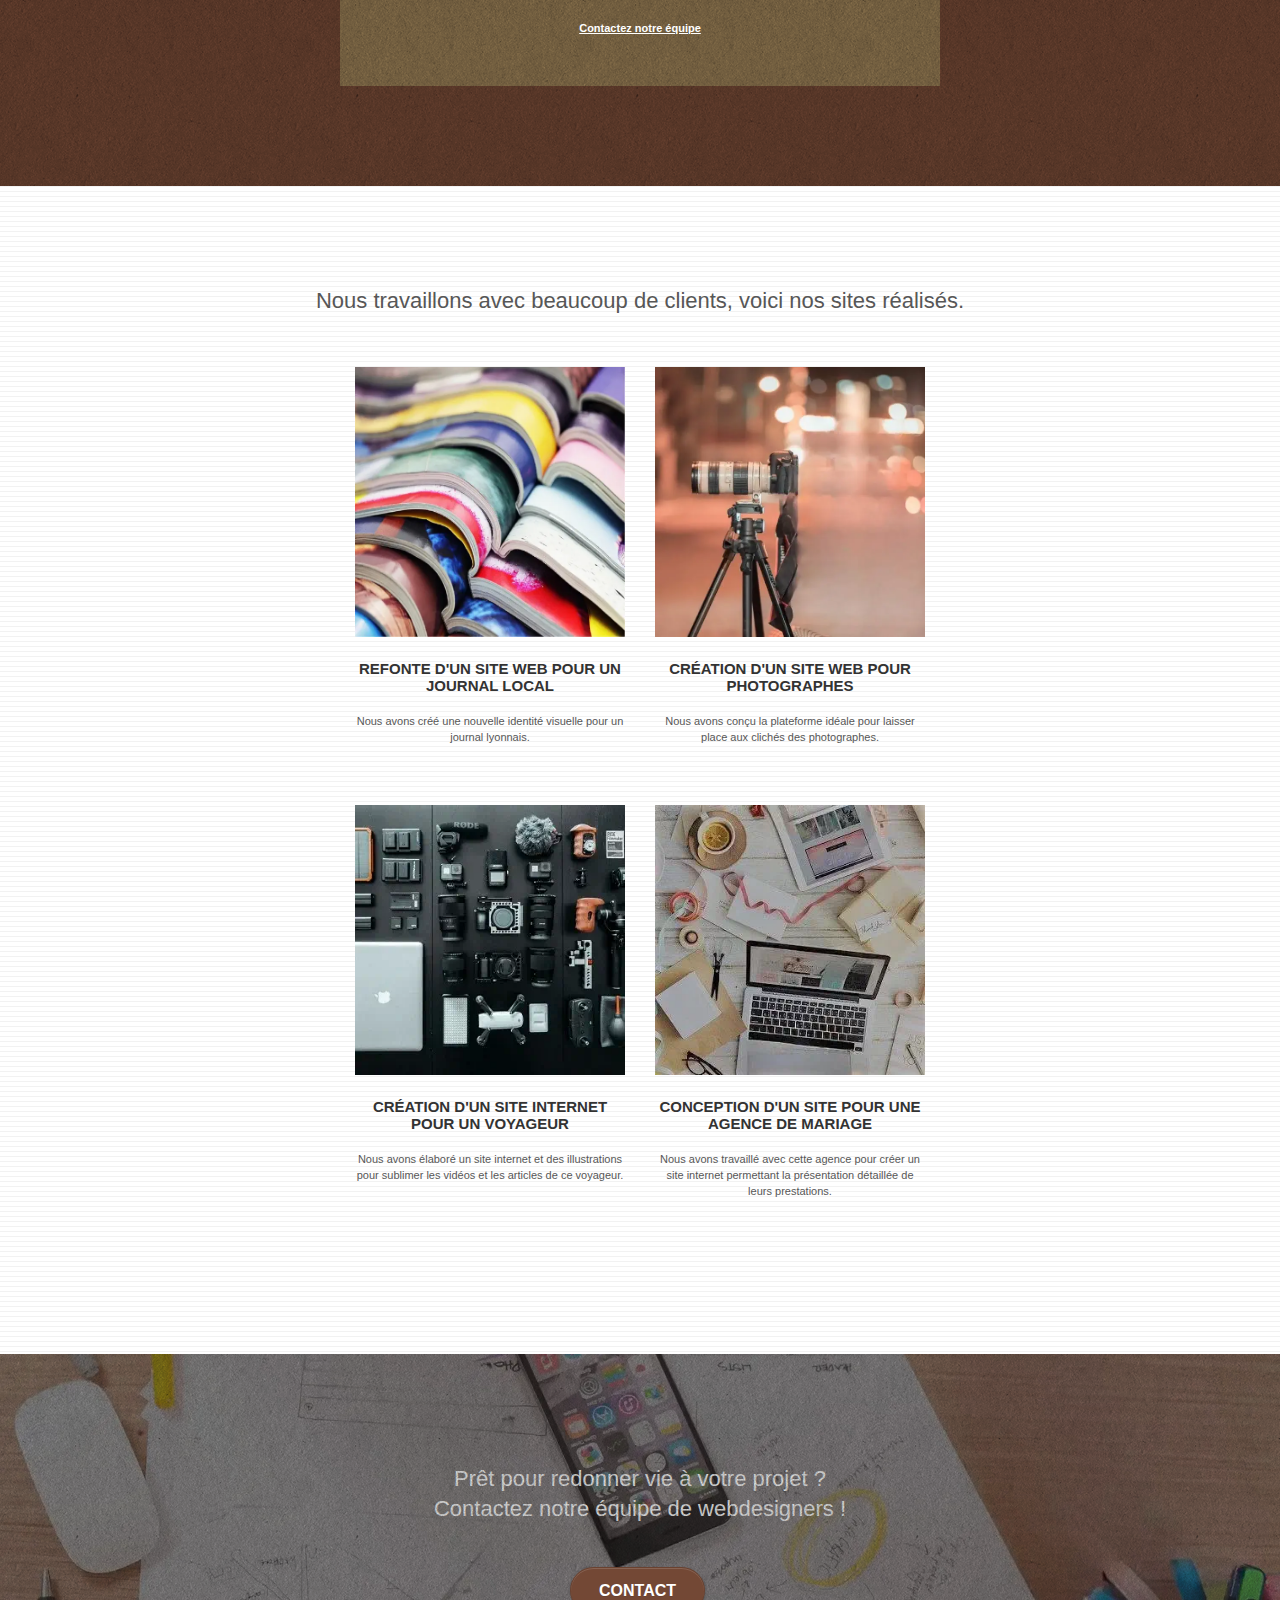
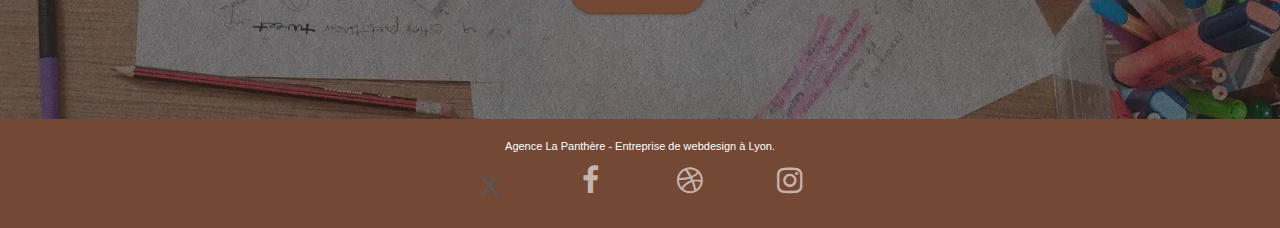
==== commit 72b6b91d: "Ajustement texte navigation, nouvelle icone twitter" ====
--- a/index.html
+++ b/index.html
@@ -9,19 +9,17 @@
 	<meta name="robots" content="index, follow">
     <link rel="shortcut icon" type="image/png" href="favicon.webp">
     
-	<link rel="preload" fetchpriority="high" as="image" href="img/agence-la-panthere.webp" type="image/webp">
-
-
 	<link rel="stylesheet" type="text/css" href="./css-minifier/bootstrap.min.css" media="all">
 	<link rel="stylesheet" type="text/css" href="style.min.css" media="all">
+	<link rel="preload" fetchpriority="high" as="image" href="img/agence-la-panthere.webp" type="image/webp">
 	<link rel="stylesheet" type="text/css" href="./css-minifier/font-awesome.min.css" media="all" >
 	<link rel="stylesheet" type="text/css" href="./css-minifier/et-line.min.css" media="all">
 	
-    
 	<script src="./js-minifier/jquery-2.1.0.min.js" defer></script>
+    <script src="./js-minifier/jquery.touchSwipe.min.js" defer></script>
 	<script src="./js-minifier/bootsrap.min.js" defer></script>
 	<script src="./js-minifier/blocs.min.js" defer></script>
-	<script src="./js-minifier/jquery.touchSwipe.min.js" defer></script>
+	
 
     <title>Accueil - Agence La Panthère</title>
 
@@ -52,7 +50,7 @@
 						<a href="index.html" aria-current="page">Accueil</a>
 					</li>
 					<li>
-						<a href="Entreprise-webdesign-Lyon-Contact.html">page2 &gt;</a>
+						<a href="Entreprise-webdesign-Lyon-Contact.html">Contact</a>
 					</li>
 				</ul>
 			</div>
@@ -226,9 +224,9 @@
 					Agence La Panthère - Entreprise de webdesign à Lyon.<br>
 				</p>
 				<div class="row row-no-gutters social">
-					<div class="col-sm-3">
-						<div class="text-center">
-							<a class="social" href="index.html" aria-label="Twitter de l'agence"><!--<span class="fa fa-twitter icon-md" ></span>--></a>
+					<div class="col-sm-3 twitter">
+						<div class="text-center twitter__div">
+							<a class="social icon-md twitter__div__a" href="index.html" aria-label="Twitter de l'agence">X</a>
 						</div>
 					</div>
 					<div class="col-sm-3">
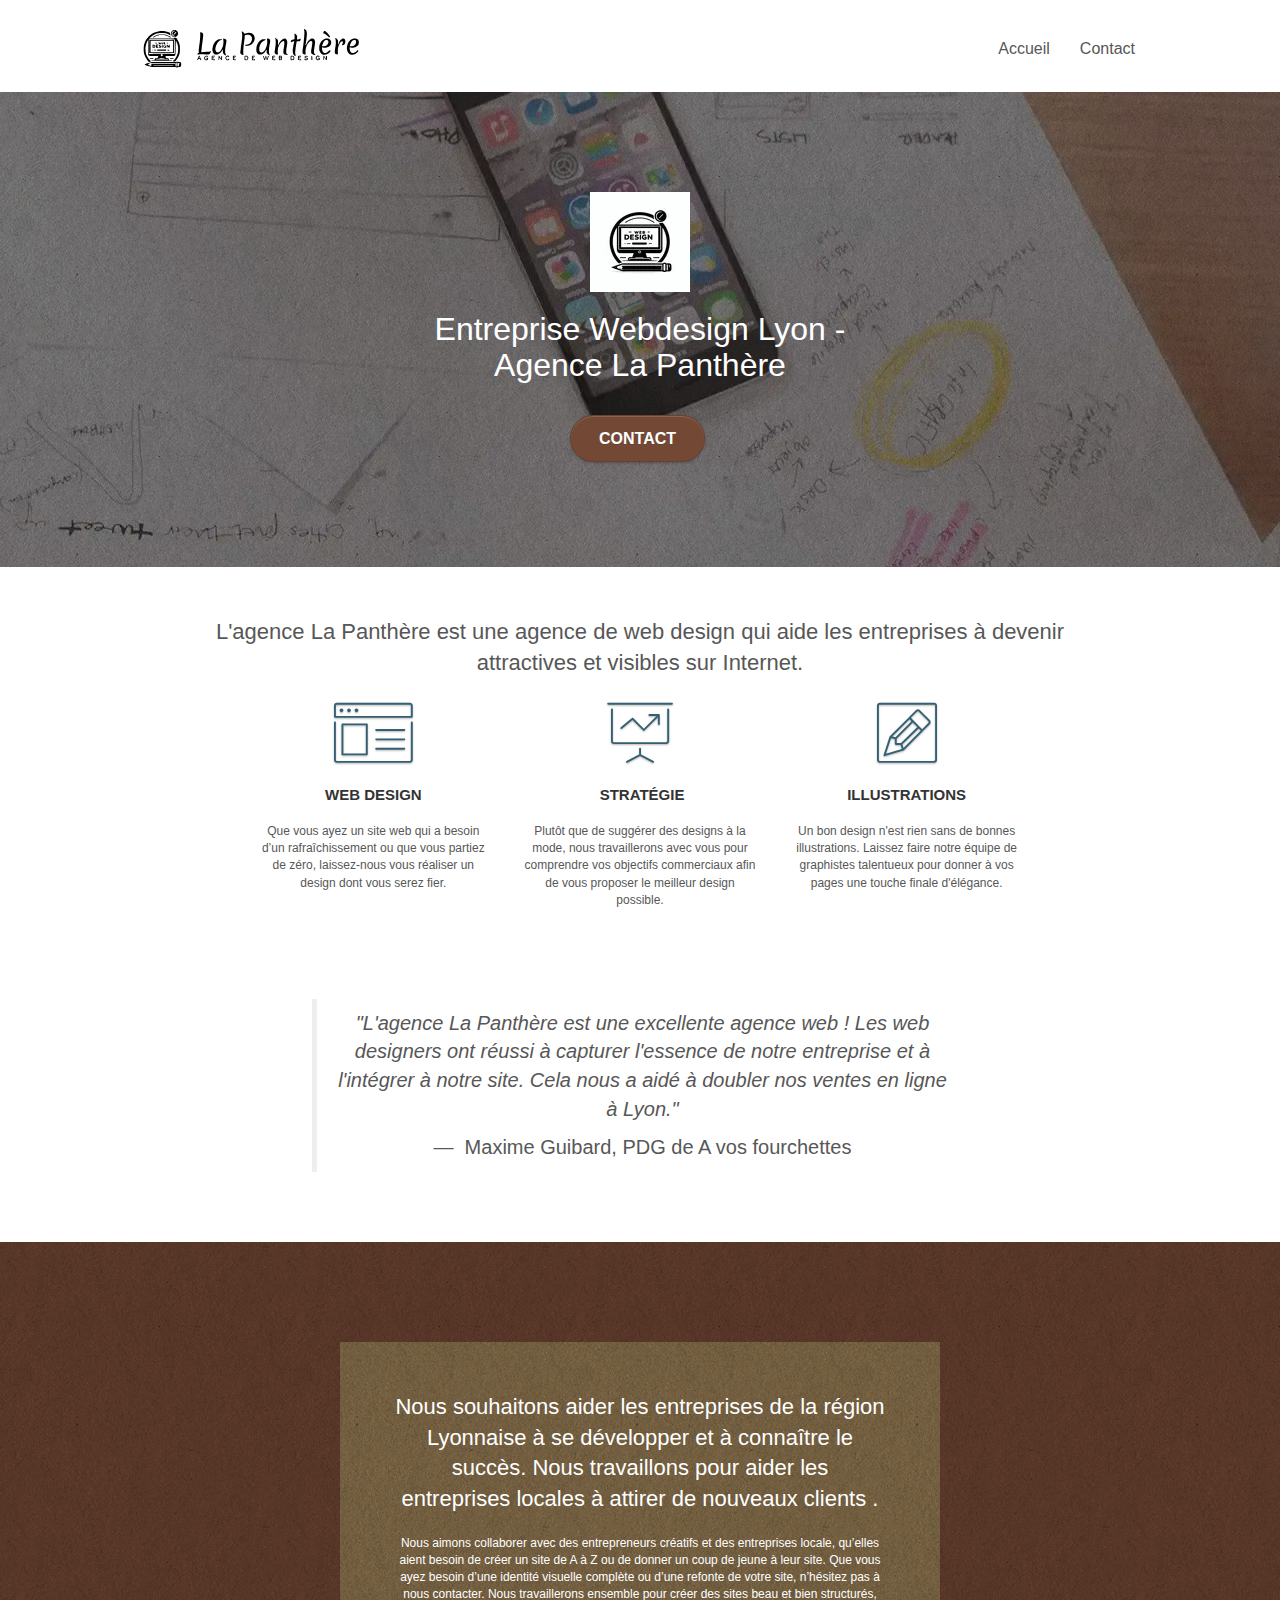
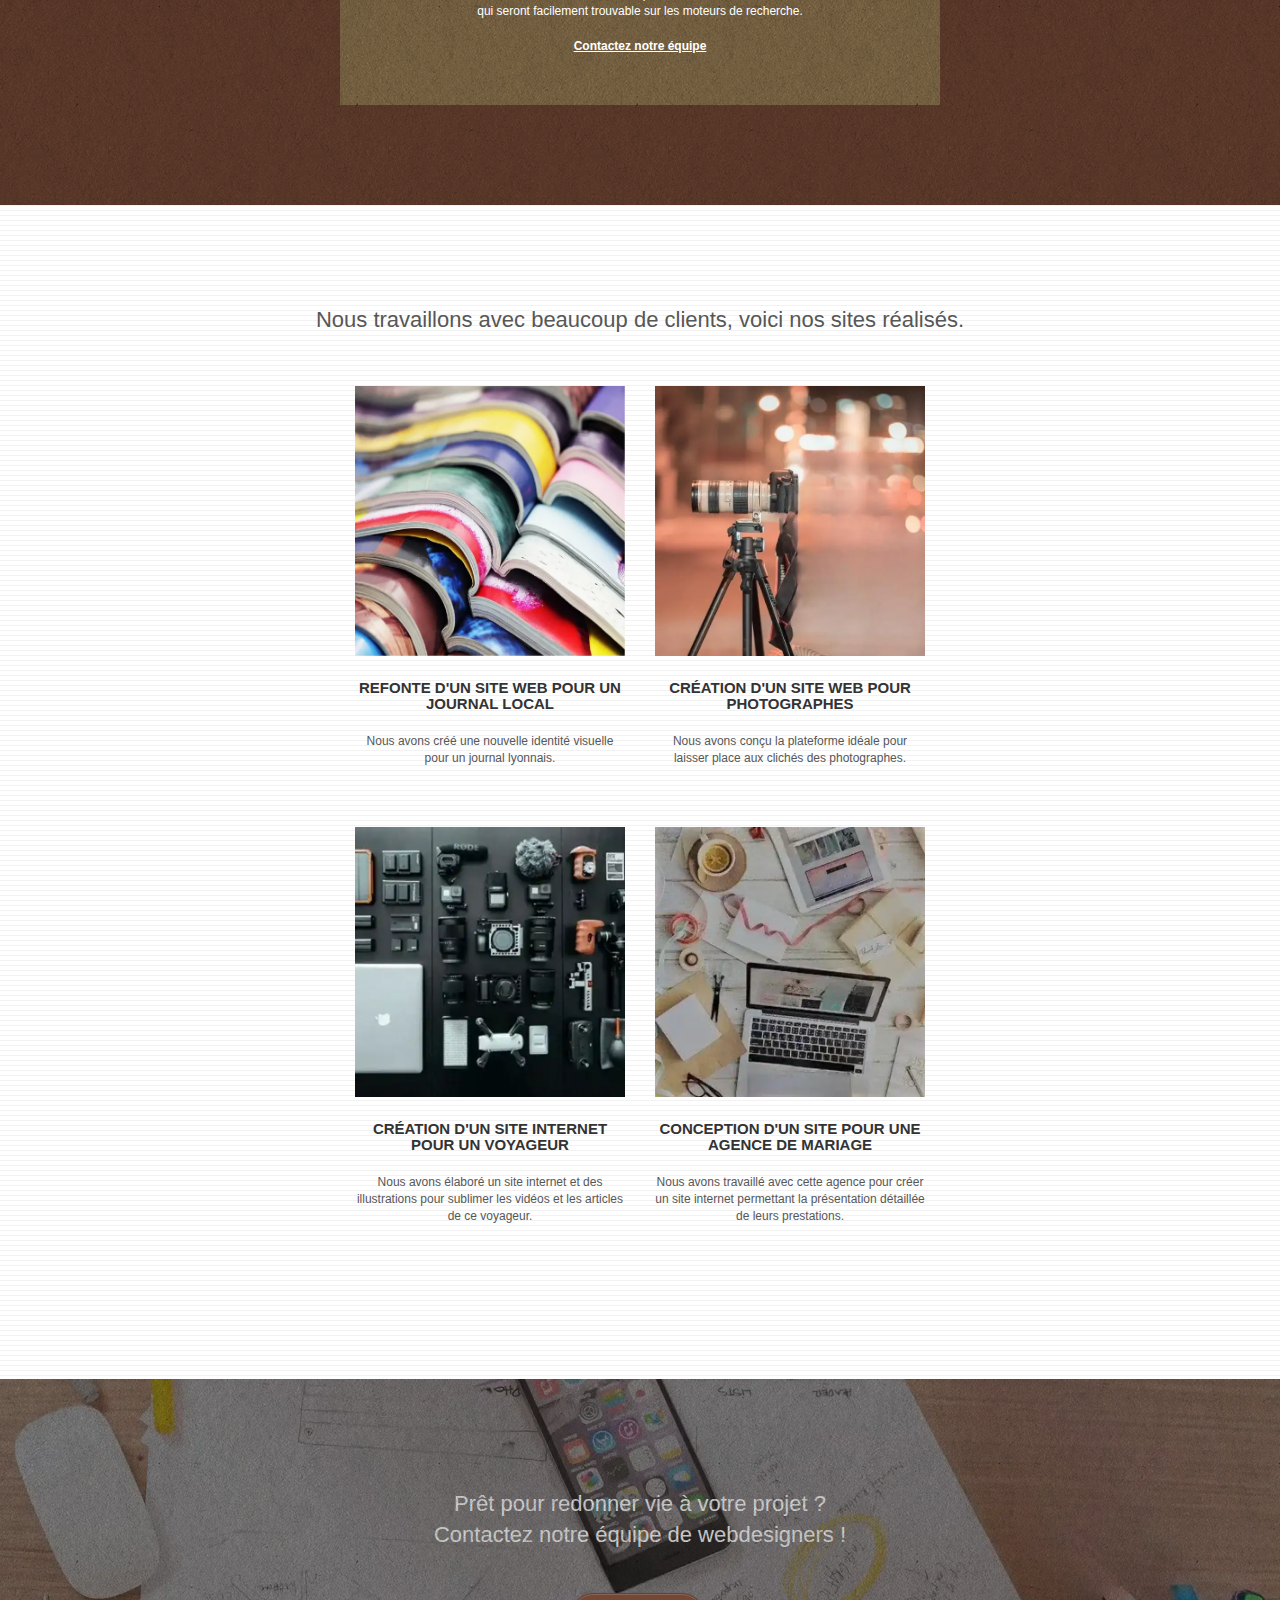
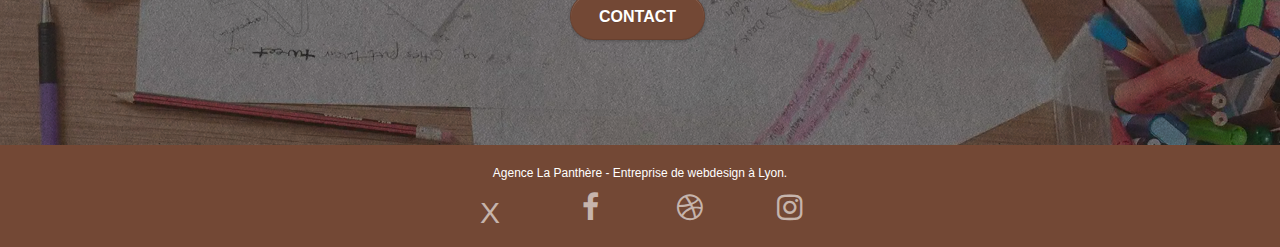
==== commit 2b92109c: "Arrangement de la structure des titres" ====
--- a/index.html
+++ b/index.html
@@ -91,9 +91,9 @@
 				<div class="text-center">
 					<span class="et-icon-browser sm-shadow icon-dark-slate-blue icons icon-lg" aria-hidden="true"></span>
 				</div>
-				<h2 class="mg-md text-center">
+				<h3 class="mg-md text-center">
 					Web design
-				</h2>
+				</h3>
 				<p class="text-center ">
 					Que vous ayez un site web qui a besoin d&rsquo;un rafraîchissement ou que vous partiez de zéro, laissez-nous vous réaliser un design dont vous serez fier.
 				</p>
@@ -102,9 +102,9 @@
 				<div class="text-center">
 					<span class="et-icon-presentation sm-shadow icon-dark-slate-blue icons icon-lg" aria-hidden="true"></span>
 				</div>
-				<h2 class="mg-md text-center">
+				<h3 class="mg-md text-center">
 					&nbsp;Stratégie
-				</h2>
+				</h3>
 				<p class="text-center ">
 					Plutôt que de suggérer des designs à la mode, nous travaillerons avec vous pour comprendre vos objectifs commerciaux afin de vous proposer le meilleur design possible.<br>
 				</p>
@@ -113,9 +113,9 @@
 				<div class="text-center">
 					<span class="et-icon-edit sm-shadow icon-dark-slate-blue icons icon-lg" aria-hidden="true"></span>
 				</div>
-				<h2 class="mg-md text-center">
+				<h3 class="mg-md text-center">
 					Illustrations
-				</h2>
+				</h3>
 				<p class="text-center ">
 					Un bon design n'est rien sans de bonnes illustrations. Laissez faire notre équipe de graphistes talentueux pour donner à vos pages une touche finale d'élégance.
 				</p>
--- a/style.min.css
+++ b/style.min.css
@@ -1 +1 @@
-body{margin:0;padding:0;background:#FFF;overflow-x:hidden;-webkit-font-smoothing:antialiased;-moz-osx-font-smoothing:grayscale}a,button{transition:all .3s ease-in-out}a:hover{text-decoration:none;cursor:pointer}#page-loading-blocs-notifaction{position:fixed;top:0;bottom:0;width:100%;z-index:100000;background:#fff url("img/pageload-spinner.gif") no-repeat center center}.bloc{width:100%;clear:both;background:50% 50% no-repeat;padding:0 50px;-webkit-background-size:cover;-moz-background-size:cover;-o-background-size:cover;background-size:cover;position:relative}.bloc .container{padding-left:0;padding-right:0}.bloc-lg{padding:100px 50px}.bloc-md{padding:50px}.bloc-sm{padding:20px 50px}.bg-center,.bg-l-edge,.bg-r-edge,.bg-t-edge,.bg-b-edge,.bg-tl-edge,.bg-bl-edge,.bg-tr-edge,.bg-br-edge,.bg-repeat{-webkit-background-size:auto !important;-moz-background-size:auto !important;-o-background-size:auto !important;background-size:auto !important}.bg-repeat{background:repeat}.bg-t-edge{background:top no-repeat}.bloc-bg-texture::before{content:"";background-size:2px 2px;position:absolute;top:0;bottom:0;left:0;right:0}.texture-paper::before{background:url("img/texture-paper.webp");background-size:280px 280px}.b-parallax{background-attachment:fixed}.d-bloc{color:rgba(255,255,255,.7)}.d-bloc button:hover{color:rgba(255,255,255,.9)}.d-bloc .icon-round,.d-bloc .icon-square,.d-bloc .icon-rounded,.d-bloc .icon-semi-rounded-a,.d-bloc .icon-semi-rounded-b{border-color:rgba(255,255,255,.9)}.d-bloc .divider-h span{border-color:rgba(255,255,255,.2)}.d-bloc .a-btn,.d-bloc .navbar a,.d-bloc .navbar-brand,.d-bloc a .icon-sm,.d-bloc a .icon-md,.d-bloc a .icon-lg,.d-bloc a .icon-xl,.d-bloc h1 a,.d-bloc h2 a,.d-bloc h3 a,.d-bloc h4 a,.d-bloc h5 a,.d-bloc h6 a,.d-bloc p a{color:rgba(255,255,255,.6)}.d-bloc .a-btn:hover,.d-bloc .navbar a:hover,.d-bloc .navbar-brand:hover,.d-bloc a:hover .icon-sm,.d-bloc a:hover .icon-md,.d-bloc a:hover .icon-lg,.d-bloc a:hover .icon-xl,.d-bloc h1 a:hover,.d-bloc h2 a:hover,.d-bloc h3 a:hover,.d-bloc h4 a:hover,.d-bloc h5 a:hover,.d-bloc h6 a:hover,.d-bloc p a:hover{color:rgba(255,255,255,1)}.d-bloc .navbar-toggle .icon-bar{background:rgba(255,255,255,1)}.d-bloc .btn-wire,.d-bloc .btn-wire:hover{color:rgba(255,255,255,1);border-color:rgba(255,255,255,1)}.d-bloc .panel{color:rgba(0,0,0,.5)}.d-bloc .panel button:hover{color:rgba(0,0,0,.7)}.d-bloc .panel icon{border-color:rgba(0,0,0,.7)}.d-bloc .panel .divider-h span{border-color:rgba(0,0,0,.1)}.d-bloc .panel .a-btn{color:rgba(0,0,0,.6)}.d-bloc .panel .a-btn:hover{color:rgba(0,0,0,1)}.d-bloc .panel .btn-wire,.d-bloc .panel .btn-wire:hover{color:rgba(0,0,0,.7);border-color:rgba(0,0,0,.3)}.d-bloc .panel,.l-bloc{color:rgba(0,0,0,.5)}.d-bloc .panel button:hover,.l-bloc button:hover{color:rgba(0,0,0,.7)}.l-bloc .icon-round,.l-bloc .icon-square,.l-bloc .icon-rounded,.l-bloc .icon-semi-rounded-a,.l-bloc .icon-semi-rounded-b{border-color:rgba(0,0,0,.7)}.d-bloc .panel .divider-h span,.l-bloc .divider-h span{border-color:rgba(0,0,0,.1)}.d-bloc .panel .a-btn,.l-bloc .a-btn,.l-bloc .navbar a,.l-bloc .navbar-brand,.l-bloc a .icon-sm,.l-bloc a .icon-md,.l-bloc a .icon-lg,.l-bloc a .icon-xl,.l-bloc h1 a,.l-bloc h2 a,.l-bloc h3 a,.l-bloc h4 a,.l-bloc h5 a,.l-bloc h6 a,.l-bloc p a{color:rgba(0,0,0,.6)}.d-bloc .panel .a-btn:hover,.l-bloc .a-btn:hover,.l-bloc .navbar a:hover,.l-bloc .navbar-brand:hover,.l-bloc a:hover .icon-sm,.l-bloc a:hover .icon-md,.l-bloc a:hover .icon-lg,.l-bloc a:hover .icon-xl,.l-bloc h1 a:hover,.l-bloc h2 a:hover,.l-bloc h3 a:hover,.l-bloc h4 a:hover,.l-bloc h5 a:hover,.l-bloc h6 a:hover,.l-bloc p a:hover{color:rgba(0,0,0,1)}.l-bloc .navbar-toggle .icon-bar{color:rgba(0,0,0,.6)}.d-bloc .panel .btn-wire,.d-bloc .panel .btn-wire:hover,.l-bloc .btn-wire,.l-bloc .btn-wire:hover{color:rgba(0,0,0,.7);border-color:rgba(0,0,0,.3)}.voffset{margin-top:30px}.voffset-lg{margin-top:80px}.row-no-gutters{margin-right:0;margin-left:0}.row.row-no-gutters>[class^="col-"],.row.row-no-gutters>[class*=" col-"]{padding-right:0;padding-left:0}#bloc-1-hero h1{font-size:32px}.navbar{margin-bottom:0;z-index:1}.navbar-brand{height:auto;padding:3px 15px;font-size:25px;font-weight:normal;font-weight:600;line-height:44px}.navbar-brand img{max-height:200px;margin:0 5px 0 0;display:inline}.navbar-brand img[src$=svg]{min-width:100px}.nav-center .navbar-brand img{margin:0}.navbar .nav{padding-top:2px;margin-right:-16px;float:right;z-index:1}.nav>li{float:left;margin-top:4px;font-size:16px}.navbar-nav .open .dropdown-menu>li>a{text-align:inherit}.nav>li a:hover,.nav>li a:focus{background:transparent}.navbar-toggle{margin:10px 10px 0 0;border:0}.navbar-toggle:hover{background:transparent !important}.navbar-toggle .icon-bar{background-color:rgba(0,0,0,.5);width:26px}.nav-invert .navbar .nav{float:left}.nav-invert .navbar-header,.nav-invert .navbar-brand{float:right;position:relative;z-index:2}@media(min-width:768px){.site-navigation{position:absolute;top:50%;right:20px;transform:translate(0,-50%);-webkit-transform:translateY(-50%)}.nav>li .dropdown-menu a,.nav>li .dropdown-menu a:hover{color:#484848}.nav-invert .site-navigation{left:0;right:0}.nav-center{text-align:center}.nav-center .navbar-header{width:100%}.nav-center .navbar-header,.nav-center .navbar-brand,.nav-center .nav>li{float:none;display:inline-block}.nav-center .site-navigation{position:relative;width:100%;right:0;margin-right:0;margin-top:20px}.nav-center.mini-nav .navbar-toggle{float:none;margin:10px auto 0}}.nav>li>.dropdown a{background:none !important;display:block;padding:14px 15px}nav .caret{margin:0 5px}.dropdown-menu .dropdown-menu{top:-8px;left:100%}.dropdown-menu .dropmenu-flow-right{top:100%;left:0;margin-left:-1px;border-top-left-radius:0;border-top-right-radius:0}.dropdown-menu .dropdown span{border:4px solid black;border-top-color:transparent;border-right-color:transparent;border-bottom-color:transparent;margin:6px -5px 0 0 !important;float:right}.mg-md{margin-top:10px;margin-bottom:20px}.mg-lg{margin-top:10px;margin-bottom:40px}.btn{margin:0 5px 5px 0}.btn.pull-right{margin:0 0 5px 5px}.btn-d,.btn-d:hover,.btn-d:focus{color:#FFF;background:rgba(0,0,0,.3)}.btn-rd{border-radius:40px}.btn-clean{border:1px solid rgba(0,0,0,.08);border-bottom-color:rgba(0,0,0,.1);text-shadow:0 1px 0 rgba(0,0,1,.1);box-shadow:0 1px 3px rgba(0,0,1,.25),inset 0 1px 0 0 rgba(255,255,255,.15)}.icon-md{font-size:30px !important}.icon-lg{font-size:60px !important}.sm-shadow{text-shadow:0 1px 2px rgba(0,0,0,.3)}.panel-sq,.panel-sq .panel-heading,.panel-sq .panel-footer{border-radius:0}.panel-rd{border-radius:30px}.panel-rd .panel-heading{border-radius:29px 29px 0 0}.panel-rd .panel-footer{border-radius:0 0 29px 29px}.form-control{border-color:rgba(0,0,0,.1);box-shadow:none}.scrollToTop{width:40px;height:40px;position:fixed;bottom:20px;right:20px;opacity:0;z-index:500;transition:all .3s ease-in-out}.scrollToTop span{margin-top:6px}.showScrollTop{font-size:14px;opacity:1}a[data-lightbox]{position:relative;display:block;text-align:center}a[data-lightbox]:hover::before{content:"+";font-family:"HelveticaNeue-Light","Helvetica Neue Light","Helvetica Neue",Helvetica,Arial;font-size:32px;width:50px;height:50px;margin-left:-25px;border-radius:50%;background:rgba(0,0,0,.6);color:#FFF;font-weight:100;z-index:1;position:absolute;top:50%;transform:translateY(-50%);-webkit-transform:translateY(-50%)}a[data-lightbox]:hover img{opacity:.6;-webkit-animation-fill-mode:none;animation-fill-mode:none}#lightbox-modal{display:flex;align-items:center}#lightbox-modal .modal-dialog{width:90%;max-width:900px;margin:0 auto 0}#lightbox-modal .modal-dialog img{max-height:90vh;margin:0 auto}.lightbox-caption{padding:20px;color:#FFF;background:rgba(0,0,0,.5);position:absolute;left:15px;right:15px;bottom:5px}.close-lightbox{color:#FFF;font-size:30px;position:absolute;top:20px;right:20px;z-index:20;background:rgba(0,0,0,.5);border:0;line-height:30px;padding:0 9px 5px;opacity:.3}.close-lightbox:hover,.next-lightbox:hover,.prev-lightbox:hover{opacity:1;color:#FFF}.next-lightbox,.prev-lightbox{font-size:20px;color:rgba(255,255,255,.9);background:rgba(0,0,0,.5);transition:all .2s ease-in-out;position:absolute;top:45%;z-index:1;opacity:.4}.next-lightbox{padding:6px 8px 1px 13px;right:25px}.prev-lightbox{padding:6px 13px 1px 10px;left:25px}.snapshot-lb .modal-body{padding-bottom:45px}.snapshot-lb .lightbox-caption{padding:0;color:rgba(0,0,0,.5);background:0}h1,h2,h3,h4,h5,h6,p,label,.btn,a{font-family:"helvetica";font-weight:400;color:#575757 !important}.container{max-width:1000px}.hero-bloc-text{font-size:38px}.hero-bloc-text-sub{font-size:36px}.statement-bloc-text{line-height:26px;font-style:italic;font-size:20px;text-align:center;font-weight:lighter;max-width:520px;margin:auto auto auto auto}p{font-size:11px}.tight-width-whitespace{max-width:600px;margin:auto auto auto auto}.h1{font-size:20px;font-family:"Open Sans"}.cta-hero{margin-top:22px;color:#fff !important;text-transform:uppercase;padding:12px 28px 12px 28px;font-size:16px;font-weight:700}.social{max-width:400px;margin:auto auto auto auto}h2{font-size:22px;line-height:1.4em}h3{font-size:15px;text-transform:uppercase;font-weight:700;color:#333 !important}.med-width-whitespace{max-width:800px;margin:auto auto auto auto;box-shadow:0 0 0 #000}h1{color:#333 !important}h4{color:#333 !important}.icons{margin-bottom:14px;margin-top:24px}.white{color:#fff !important}.portfolio-thumb{margin-bottom:24px}.portfolio-row{margin-bottom:44px;margin-top:50px}.avatar{box-shadow:0 4px 9px rgba(0,0,0,0.3)}.black-background{background-color:rgba(165,147,99,0.7);padding:40px 40px 40px 40px}.bold-link{font-weight:900;text-decoration:underline !important}.bgc-white{background-color:#fff}.bgc-dark-slate-blue{background-color:#356073}.bgc-atomic-tangerine{background-color:#734835}.tc-white{color:#fff !important}.btn-atomic-tangerine{background:#734835;color:#fff !important}.btn-atomic-tangerine:hover{background:#8c7160 !important;color:#fff !important}.ltc-white{color:#fff !important}.ltc-white:hover{color:#ccc !important}.ltc-atomic-tangerine{color:#734835 !important}.ltc-atomic-tangerine:hover{color:#8c7160 !important}.icon-dark-slate-blue{color:#356073 !important;border-color:#356073 !important}.bg-dots-bg{background-image:url("img/dots-bg.webp")}.bg-lines-h2-bg{background-image:url("img/lines-h2-bg.webp")}.bg-banniere{background-image:url("img/agence-la-panthere.webp")}.bg-presentation{background-image:url("img/image-de-presentation.webp")}@media(max-width:1024px){.bloc{padding-left:20px;padding-right:20px}.bloc.full-width-bloc,.bloc-tile-2.full-width-bloc .container,.bloc-tile-3.full-width-bloc .container,.bloc-tile-4.full-width-bloc .container{padding-left:0;padding-right:0}}@media(max-width:992px) and (min-width:768px){.navbar .nav{max-width:80%}.nav-center.navbar .nav{max-width:100%}}@media only screen and (min-device-width:768px) and (max-device-width:1024px) and (orientation:landscape){.b-parallax{background-attachment:scroll}}@media only screen and (min-device-width:1024px) and (max-device-width:1366px) and (-webkit-min-device-pixel-ratio:1.5){.b-parallax{background-attachment:scroll}}@media(max-width:991px){.container{width:100%}.b-parallax{background-attachment:scroll}.page-container,#hero-bloc{overflow-x:hidden;position:relative}.bloc{padding-left:constant(safe-area-inset-left);padding-right:constant(safe-area-inset-right)}.bloc-group,.bloc-group .bloc{display:block;width:100%}.bloc-fill-screen .fill-bloc-top-edge,.bloc-fill-screen .fill-bloc-bottom-edge{padding:0 20px;padding-left:constant(safe-area-inset-left);padding-right:constant(safe-area-inset-right)}}@media(max-width:767px){.page-container{overflow-x:hidden;position:relative}h1,h2,h3,h4,h5,h6,p,#disqus_thread{padding-left:10px !important;padding-right:10px !important}.b-parallax{background-attachment:scroll}.navbar .nav{padding-top:0;border-top:1px solid rgba(0,0,0,.2);float:none !important}.navbar.row{margin-left:0;margin-right:0}.site-navigation{position:inherit;transform:none;-webkit-transform:none;-ms-transform:none}.nav>li{margin-top:0;border-bottom:1px solid rgba(0,0,0,.1);background:rgba(0,0,0,.05);text-align:left;padding-left:15px;width:100%}.nav>li:hover{background:rgba(0,0,0,.08)}.dropdown .dropdown a .caret{float:none;margin:5px 0 0 10px !important;border:4px solid black;border-bottom-color:transparent;border-right-color:transparent;border-left-color:transparent}#hero-bloc .navbar .nav{background:rgba(0,0,0,.8)}#hero-bloc .navbar .nav a{color:rgba(255,255,255,.6)}.hero{padding:50px 0}.hero-nav{left:-1px;right:-1px}.navbar-collapse{padding:0;overflow-x:hidden;-webkit-box-shadow:none;box-shadow:none}.navbar-brand img{max-height:40px;width:auto}.nav-invert .navbar-header{float:none;width:100%}.nav-invert .navbar-toggle{float:left;margin-left:10px}.bloc{padding-left:0;padding-right:0}.bloc-xxl,.bloc-xl,.bloc-lg{padding:40px 0}.bloc-sm,.bloc-md{padding-left:0;padding-right:0}.bloc-tile-2 .container,.bloc-tile-3 .container,.bloc-tile-4 .container,.bloc-fill-screen .fill-bloc-top-edge,.bloc-fill-screen .fill-bloc-bottom-edge{padding-left:0;padding-right:0}.a-block{padding:0 10px}.btn-dwn{display:none}.voffset{margin-top:5px}.voffset-md{margin-top:20px}.voffset-lg{margin-top:30px}form{padding:5px}.close-lightbox{display:inline-block}.blocsapp-device-iphone5{background-size:216px 425px;padding-top:60px;width:216px;height:425px}.blocsapp-device-iphone5 img{width:180px;height:320px}}@media(max-width:400px){.bloc{padding-left:0;padding-right:0}}@media(max-width:767px){.bloc-mob-center-text{text-align:center}}.texte{font-size:22px;margin:0 30px}.temoignage{font-size:20px;font-style:italic}.client{font-size:20px;color:#575757}+body{margin:0;padding:0;background:#fff;overflow-x:hidden;-webkit-font-smoothing:antialiased;-moz-osx-font-smoothing:grayscale}a,button{transition:all .3s ease-in-out}a:hover{cursor:pointer}#page-loading-blocs-notifaction{position:fixed;top:0;bottom:0;width:100%;z-index:100000;background:#fff url("img/pageload-spinner.gif") no-repeat center center}.bloc{width:100%;clear:both;background:50% 50% no-repeat;padding:0 50px;-webkit-background-size:cover;-moz-background-size:cover;-o-background-size:cover;background-size:cover;position:relative}.bloc .container{padding-left:0;padding-right:0}.bloc-lg{padding:100px 50px}.bloc-md{padding:50px}.bloc-sm{padding:20px 50px}.bg-center,.bg-l-edge,.bg-r-edge,.bg-t-edge,.bg-b-edge,.bg-tl-edge,.bg-bl-edge,.bg-tr-edge,.bg-br-edge,.bg-repeat{-webkit-background-size:auto!important;-moz-background-size:auto!important;-o-background-size:auto!important;background-size:auto!important}.bg-repeat{background:repeat}.bg-t-edge{background:top no-repeat}.bloc-bg-texture::before{content:"";background-size:2px 2px;position:absolute;top:0;bottom:0;left:0;right:0}.texture-paper::before{background:url("img/texture-paper.webp");background-size:280px 280px}.b-parallax{background-attachment:fixed}.d-bloc{color:rgba(255,255,255,.7)}.d-bloc button:hover{color:rgba(255,255,255,.9)}.d-bloc .icon-round,.d-bloc .icon-square,.d-bloc .icon-rounded,.d-bloc .icon-semi-rounded-a,.d-bloc .icon-semi-rounded-b{border-color:rgba(255,255,255,.9)}.d-bloc .divider-h span{border-color:rgba(255,255,255,.2)}.d-bloc .a-btn,.d-bloc .navbar a,.d-bloc .navbar-brand,.d-bloc a .icon-sm,.d-bloc a .icon-md,.d-bloc a .icon-lg,.d-bloc a .icon-xl,.d-bloc h1 a,.d-bloc h2 a,.d-bloc h3 a,.d-bloc h4 a,.d-bloc h5 a,.d-bloc h6 a,.d-bloc p a{color:rgba(255,255,255,.6)}.d-bloc .a-btn:hover,.d-bloc .navbar a:hover,.d-bloc .navbar-brand:hover,.d-bloc a:hover .icon-sm,.d-bloc a:hover .icon-md,.d-bloc a:hover .icon-lg,.d-bloc a:hover .icon-xl,.d-bloc h1 a:hover,.d-bloc h2 a:hover,.d-bloc h3 a:hover,.d-bloc h4 a:hover,.d-bloc h5 a:hover,.d-bloc h6 a:hover,.d-bloc p a:hover{color:rgba(255,255,255,1)}.d-bloc .navbar-toggle .icon-bar{background:rgba(255,255,255,1)}.d-bloc .btn-wire,.d-bloc .btn-wire:hover{color:rgba(255,255,255,1);border-color:rgba(255,255,255,1)}.d-bloc .panel{color:rgba(0,0,0,.5)}.d-bloc .panel button:hover{color:rgba(0,0,0,.7)}.d-bloc .panel icon{border-color:rgba(0,0,0,.7)}.d-bloc .panel .divider-h span{border-color:rgba(0,0,0,.1)}.d-bloc .panel .a-btn{color:rgba(0,0,0,.6)}.d-bloc .panel .a-btn:hover{color:rgba(0,0,0,1)}.d-bloc .panel .btn-wire,.d-bloc .panel .btn-wire:hover{color:rgba(0,0,0,.7);border-color:rgba(0,0,0,.3)}.d-bloc .panel,.l-bloc{color:rgba(0,0,0,.5)}.d-bloc .panel button:hover,.l-bloc button:hover{color:rgba(0,0,0,.7)}.l-bloc .icon-round,.l-bloc .icon-square,.l-bloc .icon-rounded,.l-bloc .icon-semi-rounded-a,.l-bloc .icon-semi-rounded-b{border-color:rgba(0,0,0,.7)}.d-bloc .panel .divider-h span,.l-bloc .divider-h span{border-color:rgba(0,0,0,.1)}.d-bloc .panel .a-btn,.l-bloc .a-btn,.l-bloc .navbar a,.l-bloc .navbar-brand,.l-bloc a .icon-sm,.l-bloc a .icon-md,.l-bloc a .icon-lg,.l-bloc a .icon-xl,.l-bloc h1 a,.l-bloc h2 a,.l-bloc h3 a,.l-bloc h4 a,.l-bloc h5 a,.l-bloc h6 a,.l-bloc p a{color:rgba(0,0,0,.6)}.d-bloc .panel .a-btn:hover,.l-bloc .a-btn:hover,.l-bloc .navbar a:hover,.l-bloc .navbar-brand:hover,.l-bloc a:hover .icon-sm,.l-bloc a:hover .icon-md,.l-bloc a:hover .icon-lg,.l-bloc a:hover .icon-xl,.l-bloc h1 a:hover,.l-bloc h2 a:hover,.l-bloc h3 a:hover,.l-bloc h4 a:hover,.l-bloc h5 a:hover,.l-bloc h6 a:hover,.l-bloc p a:hover{color:rgba(0,0,0,1)}.l-bloc .navbar-toggle .icon-bar{color:rgba(0,0,0,.6)}.d-bloc .panel .btn-wire,.d-bloc .panel .btn-wire:hover,.l-bloc .btn-wire,.l-bloc .btn-wire:hover{color:rgba(0,0,0,.7);border-color:rgba(0,0,0,.3)}.voffset{margin-top:30px}.voffset-lg{margin-top:80px}.row-no-gutters{margin-right:0;margin-left:0}.row.row-no-gutters>[class^="col-"],.row.row-no-gutters>[class*=" col-"]{padding-right:0;padding-left:0}#bloc-1-hero h1{font-size:32px}.navbar{margin-bottom:0;z-index:1}.navbar-brand{height:auto;padding:3px 15px;font-size:25px;font-weight:normal;font-weight:600;line-height:44px}.navbar-brand img{max-height:200px;margin:0 5px 0 0;display:inline}.navbar-brand img[src$=svg]{min-width:100px}.nav-center .navbar-brand img{margin:0}.navbar .nav{padding-top:2px;margin-right:-16px;float:right;z-index:1}.nav>li{float:left;margin-top:4px;font-size:16px}.navbar-nav .open .dropdown-menu>li>a{text-align:inherit}.nav>li a:hover,.nav>li a:focus{background:transparent}.navbar-toggle{margin:10px 10px 0 0;border:0}.navbar-toggle:hover{background:transparent!important}.navbar-toggle .icon-bar{background-color:rgba(0,0,0,.5);width:26px}.nav-invert .navbar .nav{float:left}.nav-invert .navbar-header,.nav-invert .navbar-brand{float:right;position:relative;z-index:2}@media(min-width:768px){.site-navigation{position:absolute;top:50%;right:20px;transform:translate(0,-50%);-webkit-transform:translateY(-50%)}.nav>li .dropdown-menu a,.nav>li .dropdown-menu a:hover{color:#484848}.nav-invert .site-navigation{left:0;right:0}.nav-center{text-align:center}.nav-center .navbar-header{width:100%}.nav-center .navbar-header,.nav-center .navbar-brand,.nav-center .nav>li{float:none;display:inline-block}.nav-center .site-navigation{position:relative;width:100%;right:0;margin-right:0;margin-top:20px}.nav-center.mini-nav .navbar-toggle{float:none;margin:10px auto 0}}.nav>li>.dropdown a{background:none!important;display:block;padding:14px 15px}nav .caret{margin:0 5px}.dropdown-menu .dropdown-menu{top:-8px;left:100%}.dropdown-menu .dropmenu-flow-right{top:100%;left:0;margin-left:-1px;border-top-left-radius:0;border-top-right-radius:0}.dropdown-menu .dropdown span{border:4px solid #000;border-top-color:transparent;border-right-color:transparent;border-bottom-color:transparent;margin:6px -5px 0 0!important;float:right}.mg-md{margin-top:10px;margin-bottom:20px}.mg-lg{margin-top:10px;margin-bottom:40px}.btn{margin:0 5px 5px 0}.btn.pull-right{margin:0 0 5px 5px}.btn-d,.btn-d:hover,.btn-d:focus{color:#fff;background:rgba(0,0,0,.3)}.btn-rd{border-radius:40px}.btn-clean{border:1px solid rgba(0,0,0,.08);border-bottom-color:rgba(0,0,0,.1);text-shadow:0 1px 0 rgba(0,0,1,.1);box-shadow:0 1px 3px rgba(0,0,1,.25),inset 0 1px 0 0 rgba(255,255,255,.15)}.icon-md{font-size:30px!important}.icon-lg{font-size:60px!important}.sm-shadow{text-shadow:0 1px 2px rgba(0,0,0,.3)}.panel-sq,.panel-sq .panel-heading,.panel-sq .panel-footer{border-radius:0}.panel-rd{border-radius:30px}.panel-rd .panel-heading{border-radius:29px 29px 0 0}.panel-rd .panel-footer{border-radius:0 0 29px 29px}.form-control{border-color:rgba(0,0,0,.1);box-shadow:none}.scrollToTop{width:40px;height:40px;position:fixed;bottom:20px;right:20px;opacity:0;z-index:500;transition:all .3s ease-in-out}.scrollToTop span{margin-top:6px}.showScrollTop{font-size:14px;opacity:1}a[data-lightbox]{position:relative;display:block;text-align:center}a[data-lightbox]:hover::before{content:"+";font-family:"HelveticaNeue-Light","Helvetica Neue Light","Helvetica Neue",Helvetica,Arial;font-size:32px;width:50px;height:50px;margin-left:-25px;border-radius:50%;background:rgba(0,0,0,.6);color:#fff;font-weight:100;z-index:1;position:absolute;top:50%;transform:translateY(-50%);-webkit-transform:translateY(-50%)}a[data-lightbox]:hover img{opacity:.6;-webkit-animation-fill-mode:none;animation-fill-mode:none}#lightbox-modal{display:flex;align-items:center}#lightbox-modal .modal-dialog{width:90%;max-width:900px;margin:0 auto 0}#lightbox-modal .modal-dialog img{max-height:90vh;margin:0 auto}.lightbox-caption{padding:20px;color:#fff;background:rgba(0,0,0,.5);position:absolute;left:15px;right:15px;bottom:5px}.close-lightbox{color:#fff;font-size:30px;position:absolute;top:20px;right:20px;z-index:20;background:rgba(0,0,0,.5);border:none;line-height:30px;padding:0 9px 5px;opacity:.3}.close-lightbox:hover,.next-lightbox:hover,.prev-lightbox:hover{opacity:1;color:#fff}.next-lightbox,.prev-lightbox{font-size:20px;color:rgba(255,255,255,.9);background:rgba(0,0,0,.5);transition:all .2s ease-in-out;position:absolute;top:45%;z-index:1;opacity:.4}.next-lightbox{padding:6px 8px 1px 13px;right:25px}.prev-lightbox{padding:6px 13px 1px 10px;left:25px}.snapshot-lb .modal-body{padding-bottom:45px}.snapshot-lb .lightbox-caption{padding:0;color:rgba(0,0,0,.5);background:none}h1,h2,h3,h4,h5,h6,p,label,.btn,a{font-family:"helvetica";font-weight:400;color:#575757!important}.container{max-width:1000px}.hero-bloc-text{font-size:38px}.hero-bloc-text-sub{font-size:36px}.statement-bloc-text{line-height:26px;font-style:italic;font-size:20px;text-align:center;font-weight:lighter;max-width:520px;margin:auto auto auto auto}p{font-size:12px}.tight-width-whitespace{max-width:600px;margin:auto auto auto auto}.h1{font-size:20px;font-family:"Open Sans"}.cta-hero{margin-top:22px;color:#fff!important;text-transform:uppercase;padding:12px 28px 12px 28px;font-size:16px;font-weight:700}.social{max-width:400px;margin:auto auto auto auto}h2{font-size:22px;line-height:1.4em}h3{font-size:15px;text-transform:uppercase;font-weight:700;color:#333!important}.med-width-whitespace{max-width:800px;margin:auto auto auto auto;box-shadow:0 0 0 #000}h1{color:#333!important}h4{color:#333!important}.icons{margin-bottom:14px;margin-top:24px}.white{color:#fff!important}.portfolio-thumb{margin-bottom:24px}.portfolio-row{margin-bottom:44px;margin-top:50px}.avatar{box-shadow:0 4px 9px rgba(0,0,0,.3)}.black-background{background-color:rgba(165,147,99,.7);padding:40px 40px 40px 40px}.bold-link{font-weight:900;text-decoration:underline!important}.bgc-white{background-color:#fff}.bgc-dark-slate-blue{background-color:#356073}.bgc-atomic-tangerine{background-color:#734835}.tc-white{color:#fff!important}.btn-atomic-tangerine{background:#734835;color:#fff!important}.btn-atomic-tangerine:hover{background:#8c7160!important;color:#fff!important}.ltc-white{color:#fff!important}.ltc-white:hover{color:#ccc!important}.ltc-atomic-tangerine{color:#734835!important}.ltc-atomic-tangerine:hover{color:#8c7160!important}.icon-dark-slate-blue{color:#356073!important;border-color:#356073!important}.bg-dots-bg{background-image:url("img/dots-bg.webp")}.bg-lines-h2-bg{background-image:url("img/lines-h2-bg.webp")}.bg-banniere{background-image:url("img/agence-la-panthere.webp")}.bg-presentation{background-image:url("img/image-de-presentation.webp")}@media(max-width:1024px){.bloc{padding-left:20px;padding-right:20px}.bloc.full-width-bloc,.bloc-tile-2.full-width-bloc .container,.bloc-tile-3.full-width-bloc .container,.bloc-tile-4.full-width-bloc .container{padding-left:0;padding-right:0}}@media(max-width:992px) and (min-width:768px){.navbar .nav{max-width:80%}.nav-center.navbar .nav{max-width:100%}}@media only screen and (min-device-width:768px) and (max-device-width:1024px) and (orientation:landscape){.b-parallax{background-attachment:scroll}}@media only screen and (min-device-width:1024px) and (max-device-width:1366px) and (-webkit-min-device-pixel-ratio:1.5){.b-parallax{background-attachment:scroll}}@media(max-width:991px){.container{width:100%}.b-parallax{background-attachment:scroll}.page-container,#hero-bloc{overflow-x:hidden;position:relative}.bloc{padding-left:constant(safe-area-inset-left);padding-right:constant(safe-area-inset-right)}.bloc-group,.bloc-group .bloc{display:block;width:100%}.bloc-fill-screen .fill-bloc-top-edge,.bloc-fill-screen .fill-bloc-bottom-edge{padding:0 20px;padding-left:constant(safe-area-inset-left);padding-right:constant(safe-area-inset-right)}}@media(max-width:767px){.page-container{overflow-x:hidden;position:relative}h1,h2,h3,h4,h5,h6,p,#disqus_thread{padding-left:10px!important;padding-right:10px!important}.b-parallax{background-attachment:scroll}.navbar .nav{padding-top:0;border-top:1px solid rgba(0,0,0,.2);float:none!important}.navbar.row{margin-left:0;margin-right:0}.site-navigation{position:inherit;transform:none;-webkit-transform:none;-ms-transform:none}.nav>li{margin-top:0;border-bottom:1px solid rgba(0,0,0,.1);background:rgba(0,0,0,.05);text-align:left;padding-left:15px;width:100%}.nav>li:hover{background:rgba(0,0,0,.08)}.dropdown .dropdown a .caret{float:none;margin:5px 0 0 10px!important;border:4px solid #000;border-bottom-color:transparent;border-right-color:transparent;border-left-color:transparent}#hero-bloc .navbar .nav{background:rgba(0,0,0,.8)}#hero-bloc .navbar .nav a{color:rgba(255,255,255,.6)}.hero{padding:50px 0}.hero-nav{left:-1px;right:-1px}.navbar-collapse{padding:0;overflow-x:hidden;-webkit-box-shadow:none;box-shadow:none}.navbar-brand img{max-height:40px;width:auto}.nav-invert .navbar-header{float:none;width:100%}.nav-invert .navbar-toggle{float:left;margin-left:10px}.bloc{padding-left:0;padding-right:0}.bloc-xxl,.bloc-xl,.bloc-lg{padding:40px 0}.bloc-sm,.bloc-md{padding-left:0;padding-right:0}.bloc-tile-2 .container,.bloc-tile-3 .container,.bloc-tile-4 .container,.bloc-fill-screen .fill-bloc-top-edge,.bloc-fill-screen .fill-bloc-bottom-edge{padding-left:0;padding-right:0}.a-block{padding:0 10px}.btn-dwn{display:none}.voffset{margin-top:5px}.voffset-md{margin-top:20px}.voffset-lg{margin-top:30px}form{padding:5px}.close-lightbox{display:inline-block}.blocsapp-device-iphone5{background-size:216px 425px;padding-top:60px;width:216px;height:425px}.blocsapp-device-iphone5 img{width:180px;height:320px}}@media(max-width:400px){.bloc{padding-left:0;padding-right:0}}@media(max-width:767px){.bloc-mob-center-text{text-align:center}}.texte{font-size:22px;margin:0 30px}.temoignage{font-size:20px;font-style:italic}.client{font-size:20px;color:#575757}a:hover{text-decoration:underline !important}.twitter{height:31px;margin-bottom:4px}.twitter__div{height:31px}.twitter__div a{color:rgba(255,255,255,.6)!important;text-decoration:none!important}.twitter__div__a:hover{color:#fff!important}.btn-d,.btn-d:hover,.btn-d:focus{color:#fff;background:#000}.scrollToTop:hover .fa-chevron-up{color:#fff}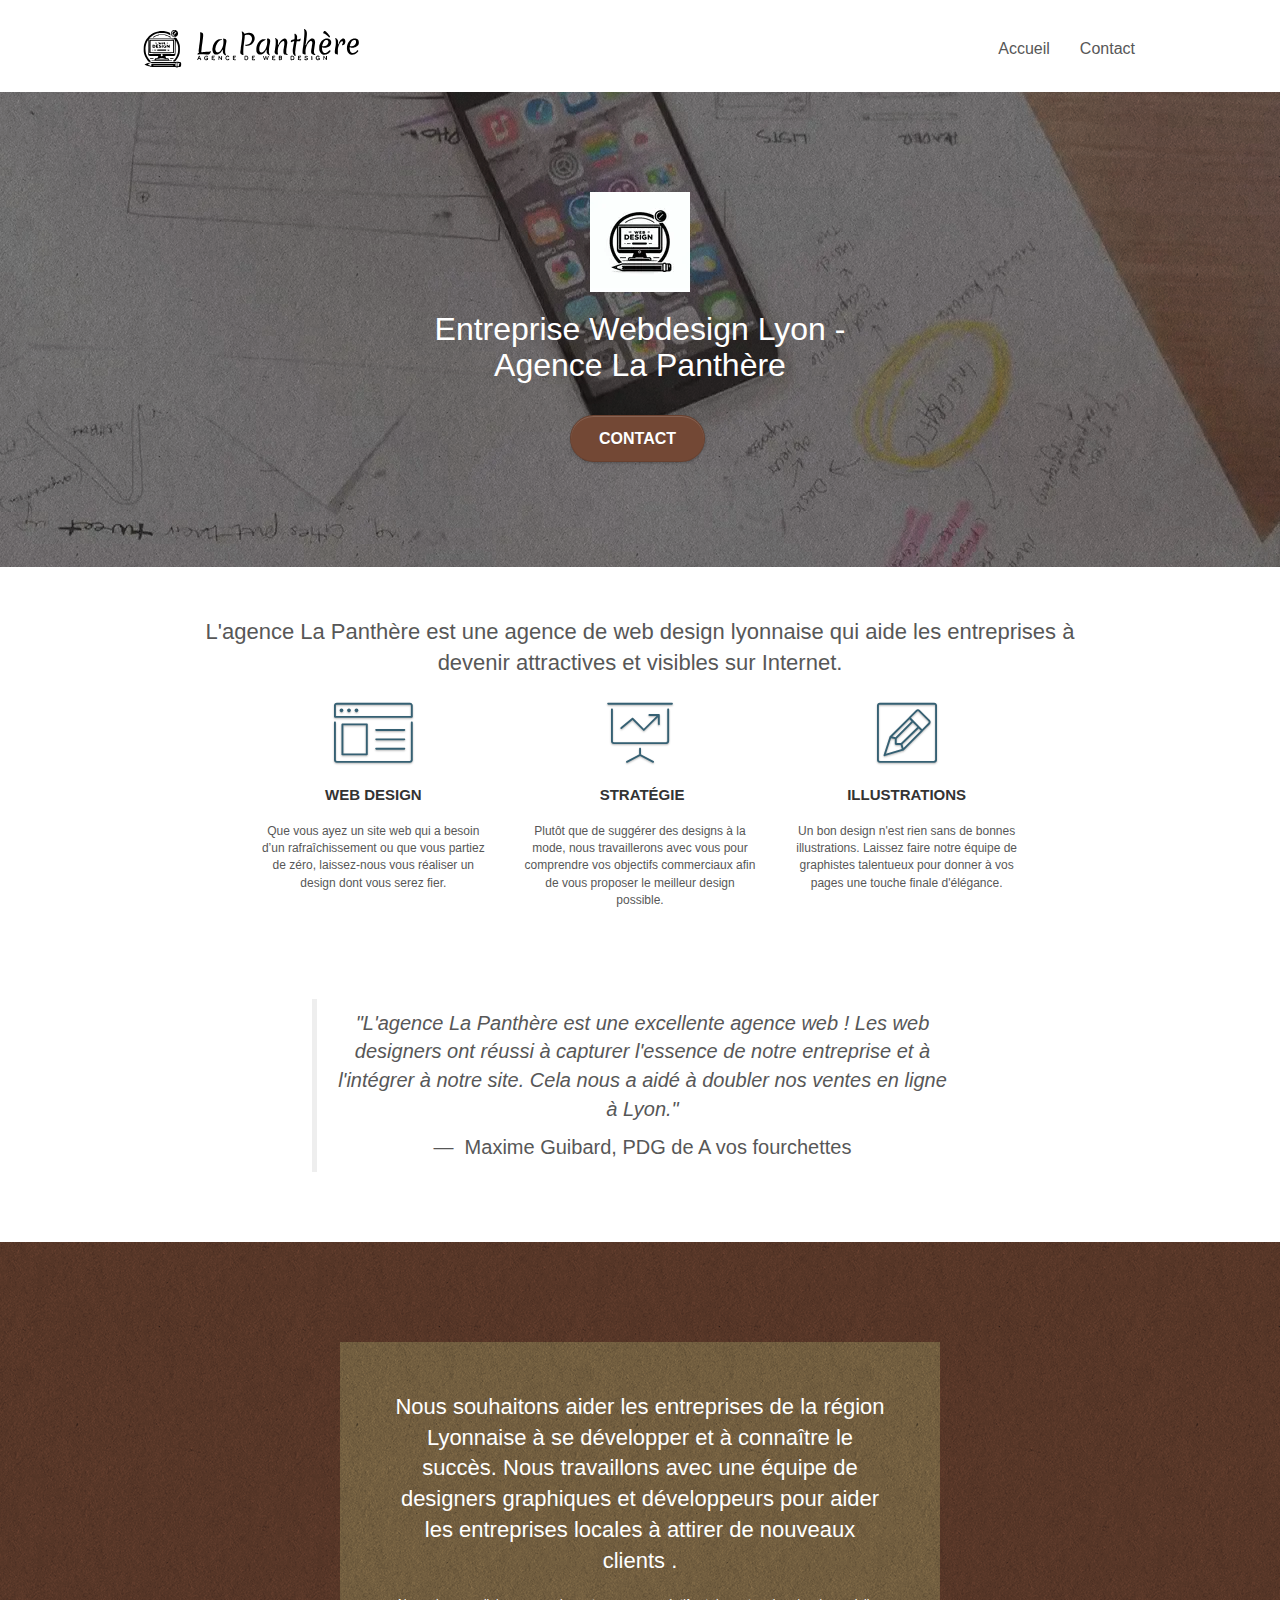
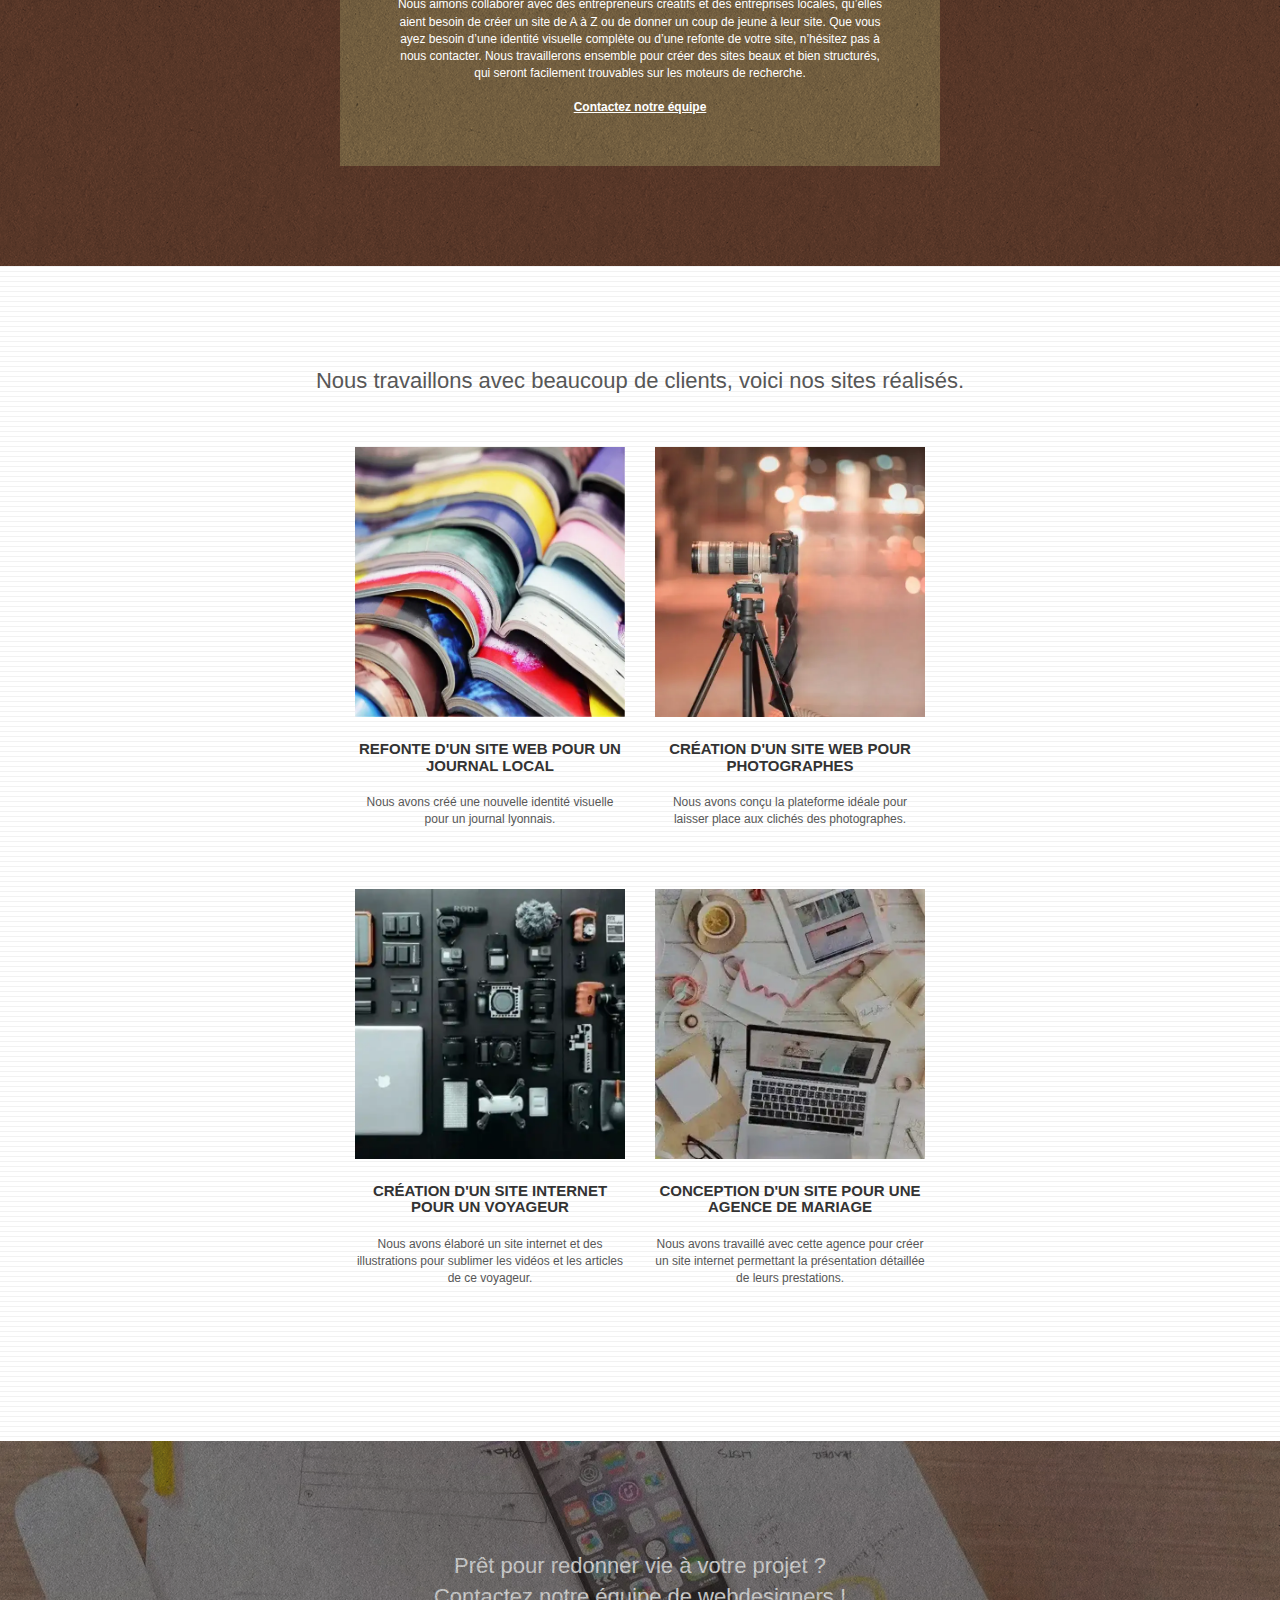
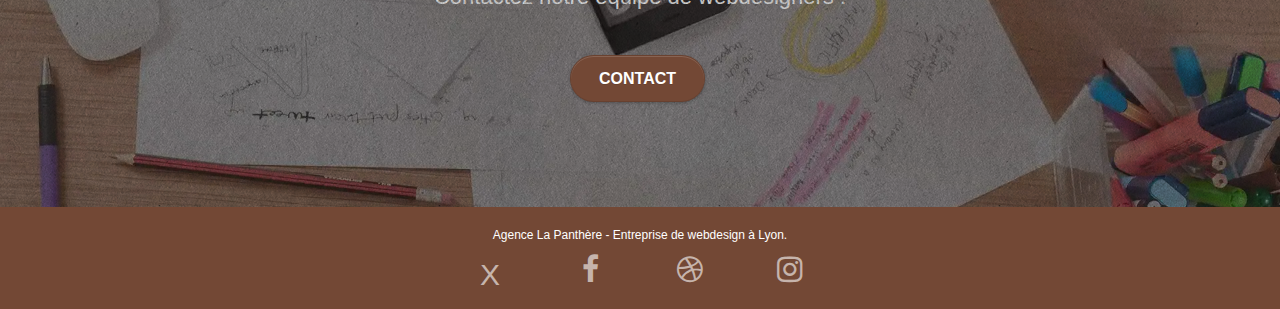
==== commit 9d1d1c8c: "Ajout de mots du champ lexical du mot clé . Correction des fautes d'orthographe" ====
--- a/index.html
+++ b/index.html
@@ -83,7 +83,7 @@
 	<div class="container bloc-md">
 		<div class="row">
 			<div class="col-sm-12 text-center">
-				<h2 class="texte">L'agence La Panthère est une agence de web design qui aide les entreprises à devenir attractives et visibles sur Internet.</h2>
+				<h2 class="texte">L'agence La Panthère est une agence de web design lyonnaise qui aide les entreprises à devenir attractives et visibles sur Internet.</h2>
 			</div>
 		</div>
 		<div class="row voffset-lg med-width-whitespace">
@@ -136,10 +136,10 @@
 		<div class="row tight-width-whitespace black-background">
 			<div class="col-sm-12">
 				<h2 class="mg-md text-center tc-white">
-					Nous souhaitons aider les entreprises de la région Lyonnaise à se développer et à connaître le succès. Nous travaillons pour aider les entreprises locales à attirer de nouveaux clients .<br>
+					Nous souhaitons aider les entreprises de la région Lyonnaise à se développer et à connaître le succès. Nous travaillons avec une équipe de designers graphiques et développeurs pour aider les entreprises locales à attirer de nouveaux clients .<br>
 				</h2>
 				<p class="text-center white">
-					Nous aimons collaborer avec des entrepreneurs créatifs et des entreprises locale, qu’elles aient besoin de créer un site de A à Z ou de donner un coup de jeune à leur site. Que vous ayez besoin d’une identité visuelle complète ou d’une refonte de votre site, n’hésitez pas à nous contacter. Nous travaillerons ensemble pour créer des sites beau et bien structurés, qui seront facilement trouvable sur les moteurs de recherche. <br><br><a class="ltc-white bold-link" href="Entreprise-webdesign-Lyon-Contact.html">Contactez notre équipe</a><br>
+					Nous aimons collaborer avec des entrepreneurs créatifs et des entreprises locales, qu’elles aient besoin de créer un site de A à Z ou de donner un coup de jeune à leur site. Que vous ayez besoin d’une identité visuelle complète ou d’une refonte de votre site, n’hésitez pas à nous contacter. Nous travaillerons ensemble pour créer des sites beaux et bien structurés, qui seront facilement trouvables sur les moteurs de recherche. <br><br><a class="ltc-white bold-link" href="Entreprise-webdesign-Lyon-Contact.html">Contactez notre équipe</a><br>
 				</p>
 			</div>
 		</div>
